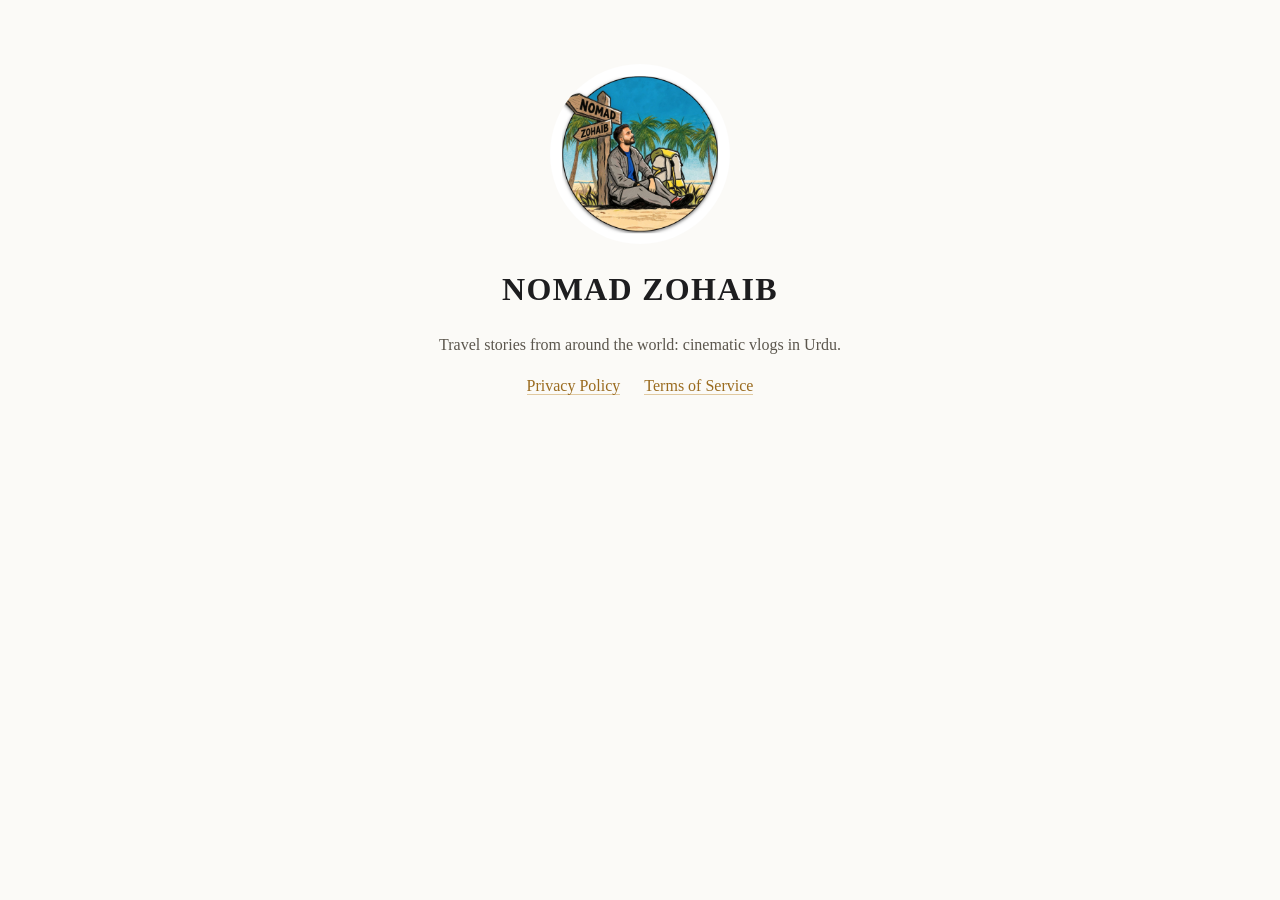
==== index.html @ 02ce87bd "Add files via upload" ====
﻿<!DOCTYPE html>
<html lang="en">
<head>
<meta charset="utf-8">
<meta name="viewport" content="width=device-width, initial-scale=1">
<title>Nomad Zohaib</title>
<style>
  body { font-family: Georgia, "Times New Roman", serif; max-width: 680px; margin: 0 auto; padding: 64px 24px; color: #1d1d1f; background: #fbfaf7; text-align: center; line-height: 1.6; }
  img { width: 180px; border-radius: 50%; }
  h1 { margin: .4em 0 .1em; letter-spacing: .04em; }
  p { color: #5b564d; }
  nav a { color: #9a6b1f; margin: 0 12px; text-decoration: none; border-bottom: 1px solid #e0c9a0; }
</style>
</head>
<body>
<img src="logo.png" alt="Nomad Zohaib logo">
<h1>NOMAD ZOHAIB</h1>
<p>Travel stories from around the world: cinematic vlogs in Urdu.</p>
<nav><a href="privacy.html">Privacy Policy</a><a href="terms.html">Terms of Service</a></nav>
</body>
</html>
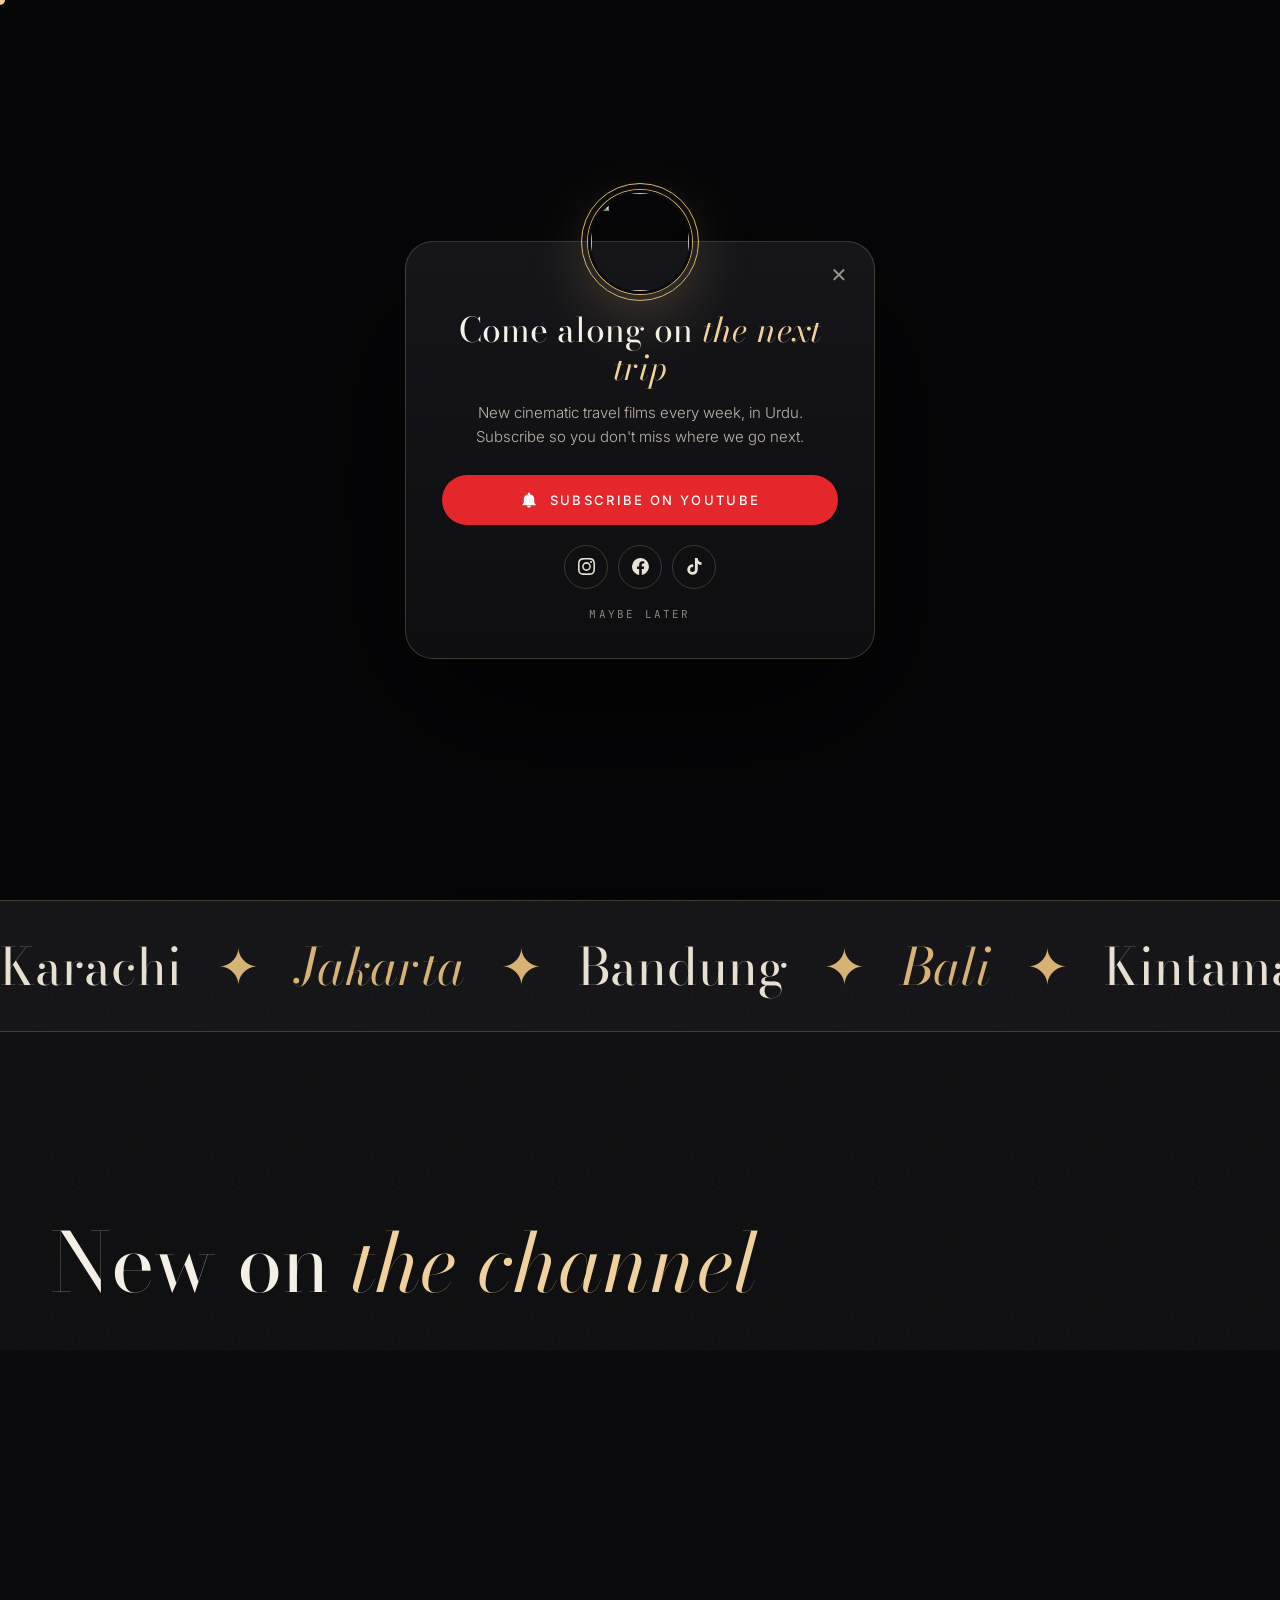
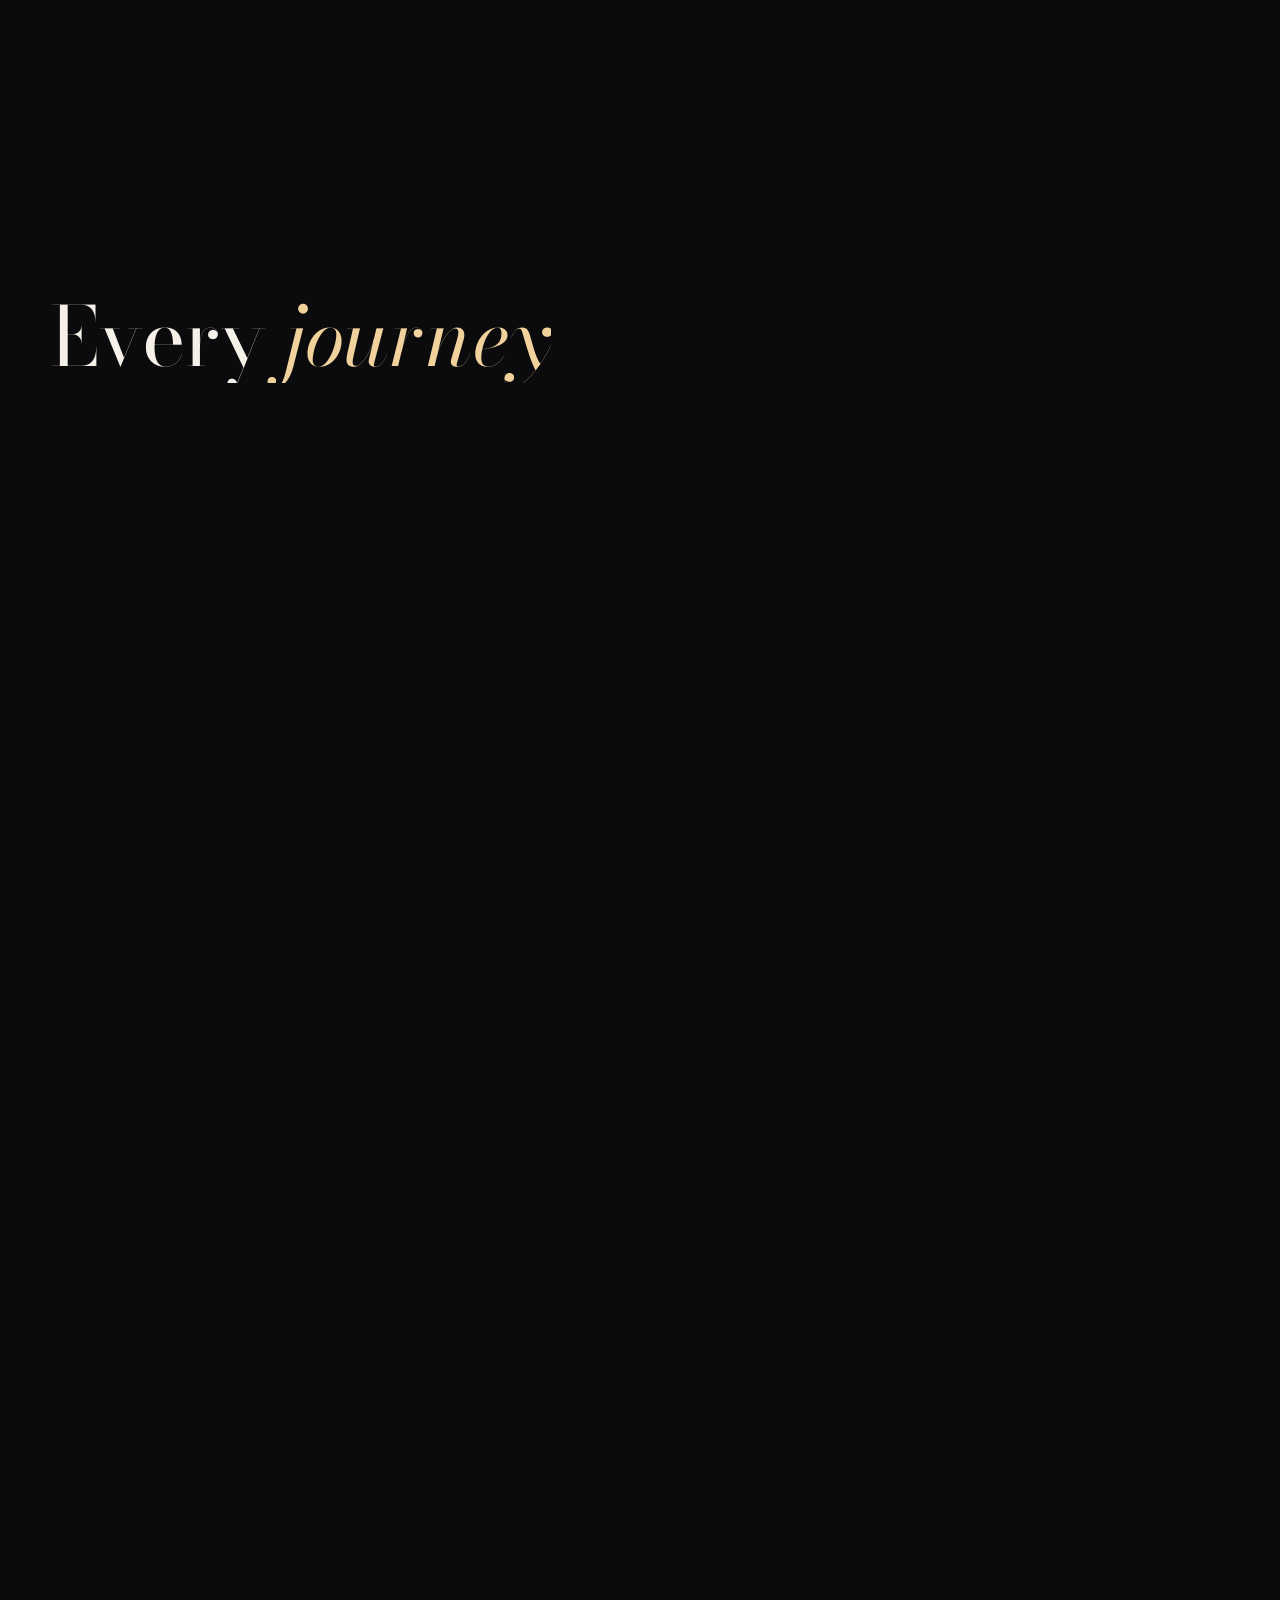
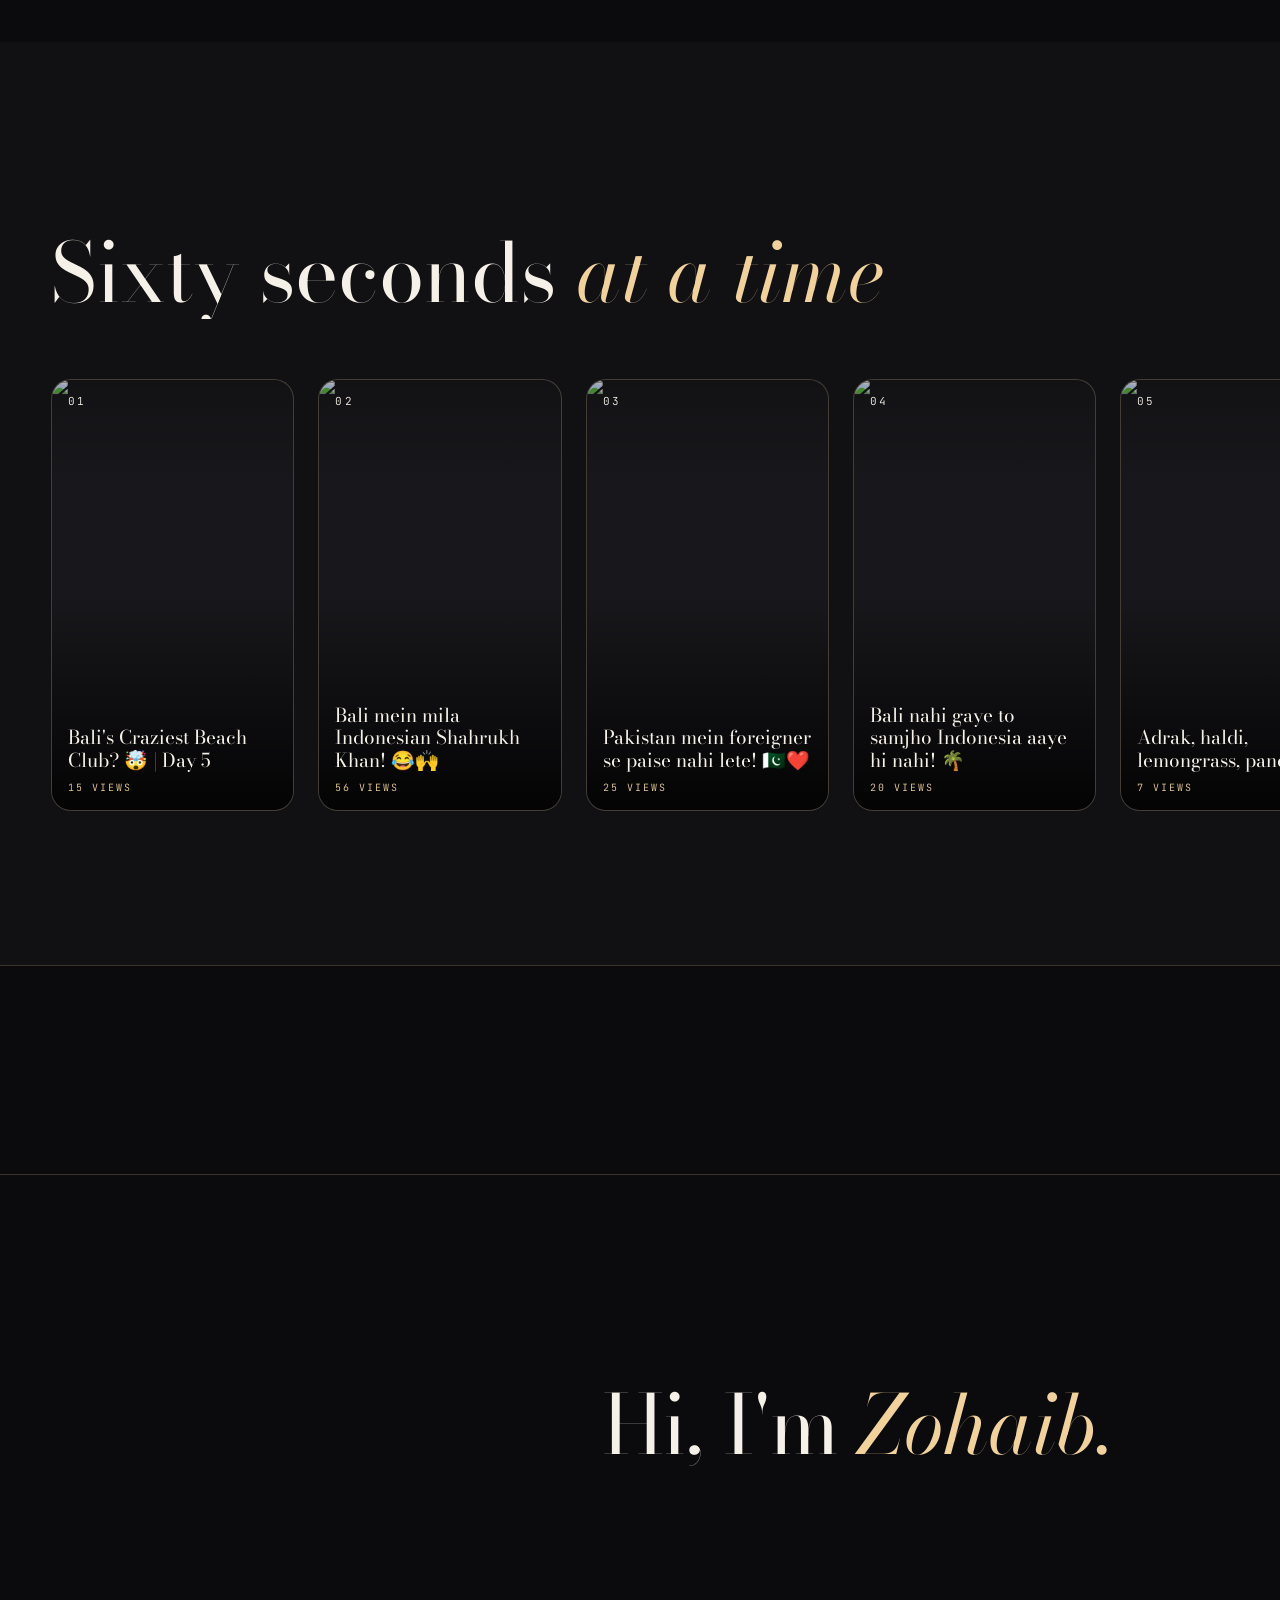
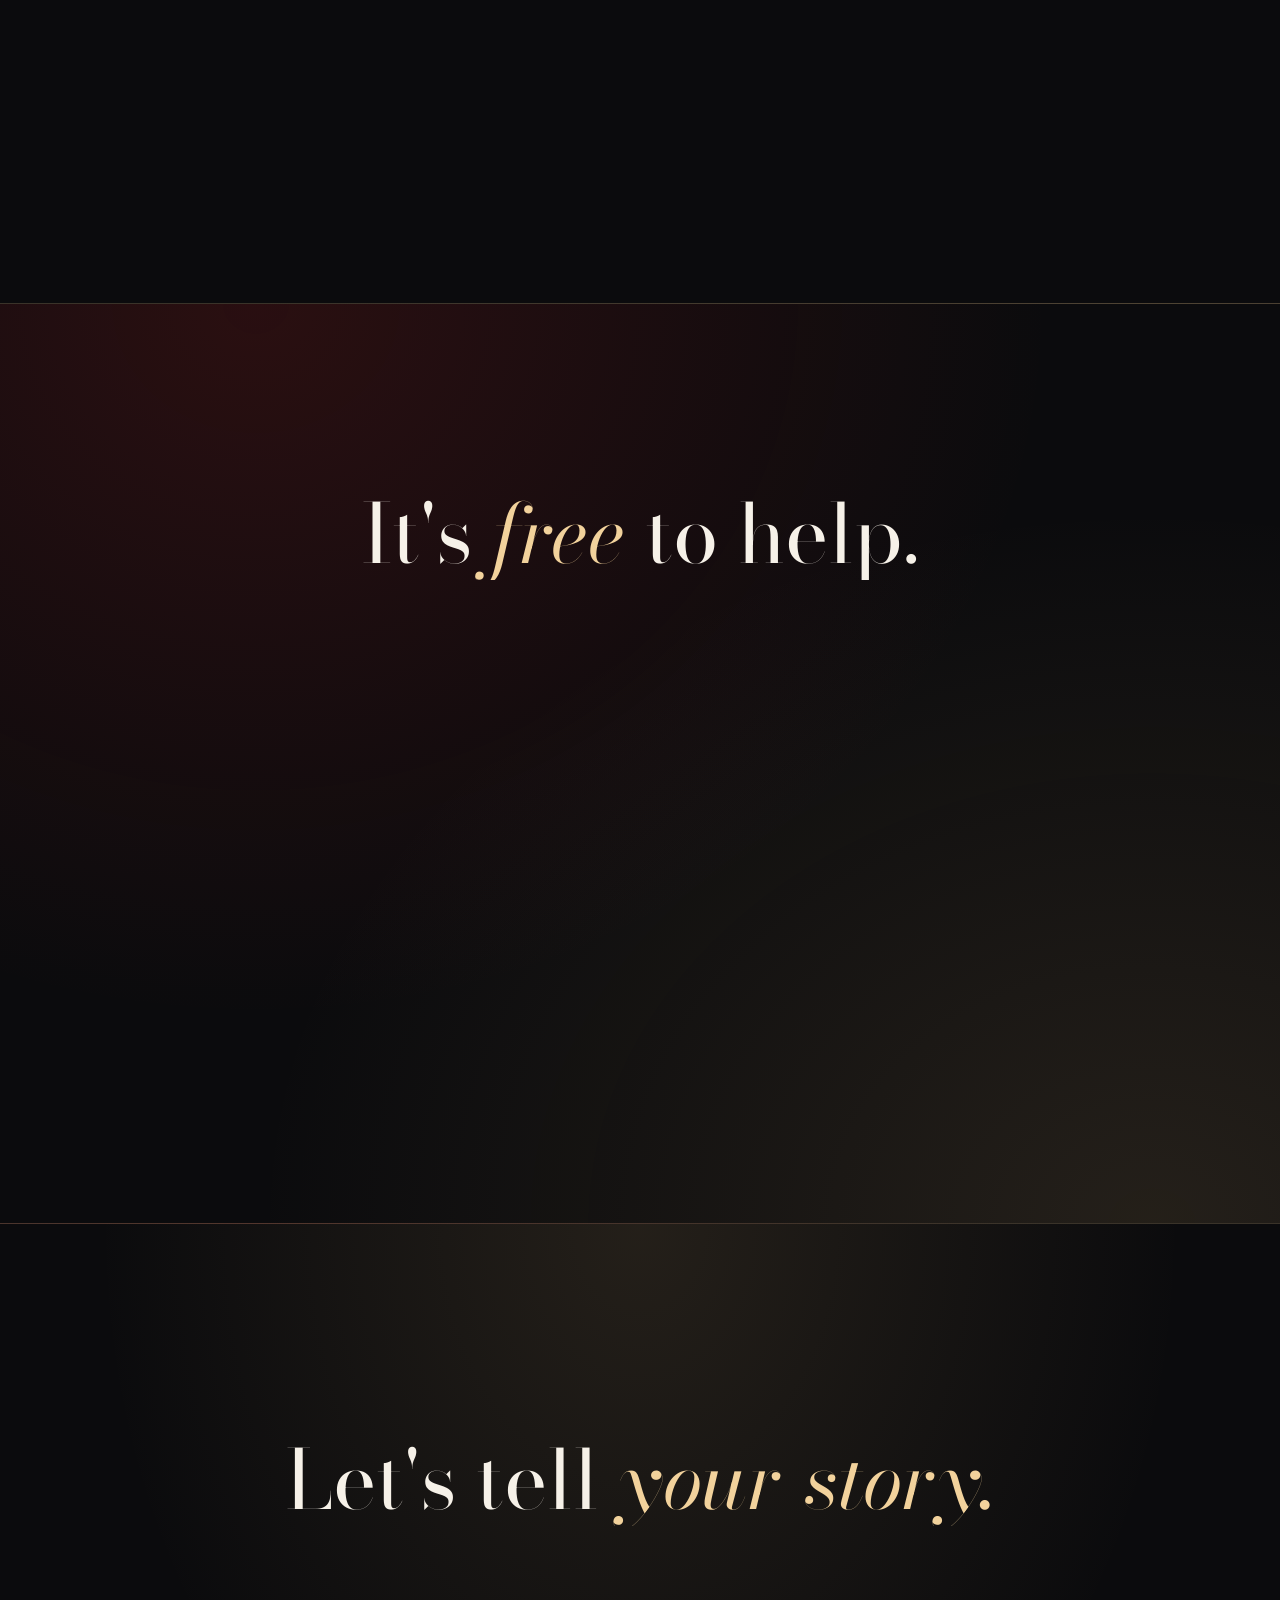
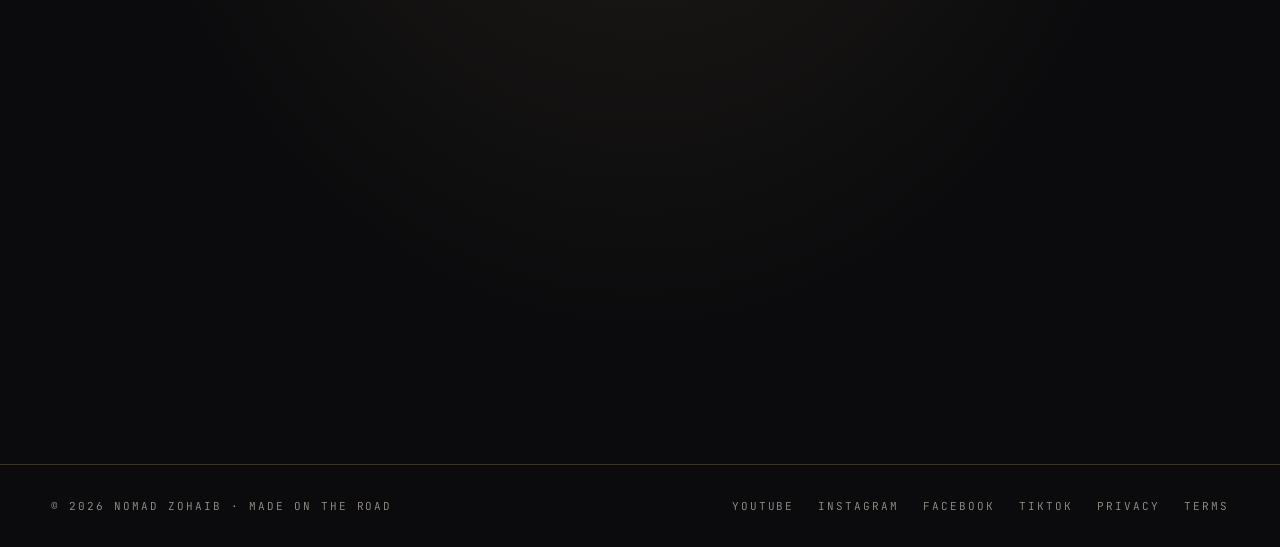
==== commit 07d8a8d4: "Add files via upload" ====
--- a/index.html
+++ b/index.html
@@ -3,19 +3,549 @@
 <head>
 <meta charset="utf-8">
 <meta name="viewport" content="width=device-width, initial-scale=1">
-<title>Nomad Zohaib</title>
+<title>Nomad Zohaib · Cinematic travel films in Urdu</title>
+<meta name="description" content="Nomad Zohaib: cinematic travel vlogs in Urdu from Pakistan, Jakarta, Bali and beyond. Real prices, street food, people and sunsets.">
+<meta property="og:title" content="Nomad Zohaib · Cinematic travel films">
+<meta property="og:description" content="Cinematic travel vlogs in Urdu: Jakarta, Bali and beyond. New films every week.">
+<meta property="og:image" content="https://nomadzohaib.github.io/media/og.jpg">
+<meta property="og:url" content="https://nomadzohaib.github.io/">
+<meta name="twitter:card" content="summary_large_image">
+<meta name="theme-color" content="#0b0b0d">
+<link rel="icon" href="favicon.png">
+<link rel="preconnect" href="https://fonts.googleapis.com">
+<link rel="preconnect" href="https://fonts.gstatic.com" crossorigin>
+<link href="https://fonts.googleapis.com/css2?family=Bodoni+Moda:ital,opsz,wght@0,6..96,400;0,6..96,600;1,6..96,400&family=Inter:wght@300;400;500;600&family=JetBrains+Mono:wght@400&display=swap" rel="stylesheet">
 <style>
-  body { font-family: Georgia, "Times New Roman", serif; max-width: 680px; margin: 0 auto; padding: 64px 24px; color: #1d1d1f; background: #fbfaf7; text-align: center; line-height: 1.6; }
-  img { width: 180px; border-radius: 50%; }
-  h1 { margin: .4em 0 .1em; letter-spacing: .04em; }
-  p { color: #5b564d; }
-  nav a { color: #9a6b1f; margin: 0 12px; text-decoration: none; border-bottom: 1px solid #e0c9a0; }
+:root{--ink:#0b0b0d;--ink-2:#111114;--paper:#f6f1e8;--gold:#d9b273;--gold-2:#f2d29c;--muted:#9a948a;--line:rgba(242,210,156,.2);
+  --serif:"Bodoni Moda",Georgia,serif;--sans:"Inter",system-ui,sans-serif;--mono:"JetBrains Mono",ui-monospace,monospace;--ease:cubic-bezier(.7,0,.2,1)}
+*{box-sizing:border-box;margin:0;padding:0}
+html{background:var(--ink)}
+body{background:var(--ink);color:var(--paper);font-family:var(--sans);font-weight:300;-webkit-font-smoothing:antialiased;overflow-x:hidden}
+a{color:inherit;text-decoration:none}img,video,iframe{display:block;max-width:100%}button{font:inherit;color:inherit;background:none;border:0;cursor:pointer}
+::selection{background:var(--gold);color:var(--ink)}
+.grain{pointer-events:none;position:fixed;inset:-50%;z-index:90;opacity:.065;background-image:url("data:image/svg+xml;utf8,<svg xmlns='http://www.w3.org/2000/svg' width='160' height='160'><filter id='n'><feTurbulence type='fractalNoise' baseFrequency='.9' numOctaves='3' stitchTiles='stitch'/></filter><rect width='100%' height='100%' filter='url(%23n)'/></svg>");animation:grain 1.2s steps(6) infinite}
+@keyframes grain{0%,100%{transform:translate(0,0)}20%{transform:translate(-4%,3%)}40%{transform:translate(3%,-5%)}60%{transform:translate(-6%,1%)}80%{transform:translate(5%,4%)}}
+.progress{position:fixed;top:0;left:0;height:2px;width:100%;background:var(--gold);transform-origin:left;transform:scaleX(0);z-index:60}
+
+/* loader */
+.loader{position:fixed;inset:0;z-index:100;background:var(--ink);display:grid;place-items:center}
+.loader img{width:118px;margin:0 auto 26px;border-radius:50%;opacity:0;transform:scale(.85)}
+.loader__count{font-family:var(--serif);font-size:clamp(56px,9vw,120px);line-height:1;text-align:center}
+.loader__label{font-family:var(--mono);font-size:11px;letter-spacing:.4em;color:var(--gold);margin-top:14px;text-align:center}
+.loader__bar{width:220px;height:1px;background:var(--line);margin:22px auto 0;overflow:hidden}.loader__bar i{display:block;height:100%;width:0;background:var(--gold)}
+
+/* nav */
+.nav{position:fixed;top:0;left:0;right:0;z-index:50;display:flex;align-items:center;justify-content:space-between;gap:20px;padding:22px clamp(20px,4vw,56px);transition:background .5s,padding .5s,border-color .5s;border-bottom:1px solid transparent}
+.nav.scrolled{background:rgba(11,11,13,.72);backdrop-filter:blur(14px);padding-top:13px;padding-bottom:13px;border-color:var(--line)}
+.brand{display:flex;align-items:center;gap:12px;font-family:var(--serif);font-size:19px;letter-spacing:.12em;white-space:nowrap}.brand img{width:38px;height:38px;border-radius:50%}
+.nav__links{display:flex;gap:30px;font-size:12px;letter-spacing:.22em;text-transform:uppercase}
+.nav__links a{position:relative;padding:6px 0;color:#e9e2d6}
+.nav__links a::after{content:"";position:absolute;left:0;bottom:0;height:1px;width:100%;background:var(--gold);transform:scaleX(0);transform-origin:right;transition:transform .5s var(--ease)}
+.nav__links a:hover::after{transform:scaleX(1);transform-origin:left}
+.nav__right{display:flex;align-items:center;gap:10px}
+.nav__icons{display:flex;gap:4px}
+.ico{width:36px;height:36px;border-radius:50%;display:grid;place-items:center;color:#e9e2d6;transition:background .3s,color .3s}
+.ico svg{width:17px;height:17px;fill:currentColor}.ico:hover{background:rgba(217,178,115,.14);color:var(--gold-2)}
+.nav__sub{display:inline-flex;align-items:center;gap:8px;font-size:12px;letter-spacing:.16em;text-transform:uppercase;background:#e5262a;color:#fff;padding:10px 16px;border-radius:999px;font-weight:500;transition:transform .3s,background .3s}
+.nav__sub:hover{background:#ff3b3f}.nav__sub svg{width:14px;height:14px;fill:#fff}
+@media (max-width:1060px){.nav__links{display:none}}
+@media (max-width:640px){.nav__icons{display:none}.brand span{display:none}}
+
+/* side social rail */
+.rail{position:fixed;left:clamp(14px,2vw,30px);bottom:40px;z-index:40;display:flex;flex-direction:column;gap:6px;align-items:center;opacity:0}
+.rail::after{content:"";width:1px;height:70px;background:linear-gradient(var(--line),transparent);margin-top:10px}
+@media (max-width:900px){.rail{display:none}}
+
+/* hero */
+.hero{position:relative;height:100svh;min-height:640px;overflow:hidden;display:grid;place-items:center;text-align:center}
+.hero__media{position:absolute;inset:0}
+.hero__media video{width:100%;height:100%;object-fit:cover;transform:scale(1.12)}
+.hero::after{content:"";position:absolute;inset:0;z-index:1;background:radial-gradient(ellipse at center,rgba(0,0,0,.12) 0%,rgba(0,0,0,.55) 70%,rgba(0,0,0,.88) 100%),linear-gradient(180deg,rgba(11,11,13,.55) 0%,transparent 30%,transparent 62%,var(--ink) 100%)}
+.hero__content{position:relative;z-index:2;padding:0 20px}
+.kicker{font-family:var(--mono);font-size:12px;letter-spacing:.5em;color:var(--gold-2);text-transform:uppercase}
+.hero__title{font-family:var(--serif);font-weight:400;font-size:clamp(56px,12.5vw,200px);line-height:.92;letter-spacing:.02em;margin:22px 0 12px}
+.hero__title .line{display:block;overflow:hidden}.hero__title .ch{display:inline-block;transform:translateY(110%)}.hero__title em{font-style:italic;color:var(--gold-2)}
+.hero__sub{font-family:var(--serif);font-style:italic;font-size:clamp(18px,2.2vw,26px);color:#efe6d6;opacity:0}
+.hero__actions{display:flex;gap:16px;justify-content:center;flex-wrap:wrap;margin-top:38px;opacity:0}
+.btn{display:inline-flex;align-items:center;gap:12px;padding:16px 28px;border-radius:999px;font-size:13px;letter-spacing:.18em;text-transform:uppercase;font-weight:500;transition:background .4s,color .4s,border-color .4s;will-change:transform}
+.btn svg{width:18px;height:18px;fill:currentColor}
+.btn--gold{background:var(--gold);color:var(--ink)}.btn--gold:hover{background:var(--gold-2)}
+.btn--red{background:#e5262a;color:#fff}.btn--red:hover{background:#ff3b3f}
+.btn--ghost{border:1px solid rgba(246,241,232,.45)}.btn--ghost:hover{border-color:var(--gold);color:var(--gold-2)}
+.hero__meta{position:absolute;z-index:2;left:0;right:0;bottom:28px;display:flex;justify-content:space-between;padding:0 clamp(20px,4vw,56px);font-family:var(--mono);font-size:11px;letter-spacing:.25em;color:#cfc6b7;opacity:0}
+.scroll-cue{display:flex;align-items:center;gap:12px}.scroll-cue i{display:block;width:1px;height:42px;background:linear-gradient(var(--gold),transparent);animation:cue 2.2s ease-in-out infinite;transform-origin:top}
+@keyframes cue{0%{transform:scaleY(0)}50%{transform:scaleY(1)}100%{transform:scaleY(0);transform-origin:bottom}}
+.rec{display:flex;align-items:center;gap:10px}.rec b{width:8px;height:8px;border-radius:50%;background:#e5484d;animation:blink 1.2s infinite}@keyframes blink{50%{opacity:.15}}
+@media (max-width:640px){.hero__meta .tc{display:none}}
+
+/* marquee */
+.marquee{border-top:1px solid var(--line);border-bottom:1px solid var(--line);overflow:hidden;padding:26px 0;background:var(--ink-2)}
+.marquee__track{display:flex;width:max-content;animation:marq 42s linear infinite}
+.marquee span{font-family:var(--serif);font-size:clamp(28px,4vw,54px);white-space:nowrap;padding-right:44px;color:#e9e1d2}.marquee span i{font-style:italic;color:var(--gold)}.marquee span b{font-weight:400;color:var(--gold);padding:0 22px}
+@keyframes marq{to{transform:translateX(-50%)}}
+
+/* sections */
+.wrap{max-width:1320px;margin:0 auto;padding:0 clamp(20px,4vw,56px)}
+.sec{padding:clamp(90px,12vw,160px) 0;position:relative}
+.eyebrow{font-family:var(--mono);font-size:11px;letter-spacing:.42em;text-transform:uppercase;color:var(--gold);display:flex;align-items:center;gap:14px}.eyebrow::before{content:"";width:42px;height:1px;background:var(--gold)}
+.h2{font-family:var(--serif);font-weight:400;font-size:clamp(40px,6.4vw,96px);line-height:1;margin-top:22px}.h2 em{font-style:italic;color:var(--gold-2)}
+.split-line{display:block;overflow:hidden;padding-bottom:.06em}.split-line>span{display:inline-block}
+.lead{font-size:clamp(16px,1.35vw,19px);line-height:1.75;color:#cfc7b9;max-width:560px}
+.reveal{opacity:0;transform:translateY(40px)}
+.head-row{display:flex;justify-content:space-between;align-items:flex-end;gap:30px;flex-wrap:wrap}
+.link-arrow{font-family:var(--mono);font-size:12px;letter-spacing:.22em;color:var(--gold-2);display:inline-flex;gap:10px;align-items:center;border-bottom:1px solid var(--line);padding-bottom:6px;transition:gap .4s,border-color .4s}
+.link-arrow:hover{gap:18px;border-color:var(--gold)}
+
+/* featured film */
+.feature{display:grid;grid-template-columns:1.35fr 1fr;gap:clamp(30px,5vw,80px);align-items:center;margin-top:64px}
+.thumb{position:relative;border-radius:18px;overflow:hidden;aspect-ratio:16/9;background:#151518;box-shadow:0 40px 120px rgba(0,0,0,.6);cursor:pointer;display:block;width:100%}
+.thumb img{width:100%;height:100%;object-fit:cover;transform:scale(1.12);transition:transform 1.2s cubic-bezier(.2,.7,.2,1)}
+.thumb:hover img{transform:scale(1.03)}
+.thumb::after{content:"";position:absolute;inset:0;background:linear-gradient(180deg,transparent 45%,rgba(0,0,0,.7))}
+.play{position:absolute;z-index:2;left:50%;top:50%;width:92px;height:92px;margin:-46px 0 0 -46px;border-radius:50%;background:rgba(246,241,232,.14);backdrop-filter:blur(8px);border:1px solid rgba(246,241,232,.5);display:grid;place-items:center;transition:transform .4s,background .4s}
+.thumb:hover .play{transform:scale(1.1);background:var(--gold)}.play svg{width:24px;height:24px;margin-left:5px;fill:var(--paper)}.thumb:hover .play svg{fill:var(--ink)}
+.badge{position:absolute;z-index:2;left:20px;bottom:18px;font-family:var(--mono);font-size:11px;letter-spacing:.25em;color:var(--gold-2)}
+.dur{position:absolute;z-index:2;right:16px;bottom:16px;font-family:var(--mono);font-size:11px;background:rgba(0,0,0,.7);padding:4px 8px;border-radius:6px}
+.feature h3{font-family:var(--serif);font-weight:400;font-size:clamp(28px,3vw,44px);line-height:1.12}
+.meta{display:flex;gap:18px;font-family:var(--mono);font-size:12px;color:var(--muted);letter-spacing:.1em;margin:20px 0 30px}
+@media (max-width:900px){.feature{grid-template-columns:1fr}}
+
+/* films grid */
+.grid{display:grid;grid-template-columns:repeat(3,1fr);gap:clamp(20px,2.4vw,34px);margin-top:60px}
+.card{display:block;cursor:pointer}
+.card .thumb{box-shadow:0 20px 60px rgba(0,0,0,.45);border-radius:14px}
+.card .play{width:62px;height:62px;margin:-31px 0 0 -31px;opacity:0;transform:scale(.8)}.card:hover .play{opacity:1;transform:scale(1)}
+.card h4{font-family:var(--serif);font-weight:400;font-size:21px;line-height:1.25;margin-top:16px;transition:color .3s}.card:hover h4{color:var(--gold-2)}
+.card .meta{margin:10px 0 0;font-size:11px}
+@media (max-width:980px){.grid{grid-template-columns:repeat(2,1fr)}}@media (max-width:600px){.grid{grid-template-columns:1fr}}
+
+/* shorts: pinned horizontal */
+.shorts{background:var(--ink-2);overflow:hidden}
+.shorts__track{display:flex;gap:24px;margin-top:60px;width:max-content;padding-right:10vw}
+.short{position:relative;width:clamp(210px,19vw,280px);aspect-ratio:9/16;border-radius:20px;overflow:hidden;flex:none;background:#18181c;border:1px solid var(--line);cursor:pointer;transform-style:preserve-3d}
+.short img{position:absolute;inset:0;width:100%;height:100%;object-fit:cover;transform:scale(1.02);transition:transform 1s cubic-bezier(.2,.7,.2,1)}
+.short:hover img{transform:scale(1.1)}
+.short::after{content:"";position:absolute;inset:0;background:linear-gradient(180deg,rgba(0,0,0,.25),transparent 25%,transparent 50%,rgba(0,0,0,.85))}
+.short__cap{position:absolute;z-index:2;left:16px;right:16px;bottom:16px}.short__cap p{font-family:var(--serif);font-size:19px;line-height:1.2}.short__cap small{display:block;font-family:var(--mono);font-size:10px;letter-spacing:.2em;color:var(--gold-2);margin-top:8px}
+.short__n{position:absolute;z-index:2;top:14px;left:16px;font-family:var(--mono);font-size:11px;letter-spacing:.2em}
+.short .play{width:56px;height:56px;margin:-28px 0 0 -28px;opacity:0}.short:hover .play{opacity:1}
+
+/* stats */
+.stats{display:grid;grid-template-columns:repeat(4,1fr);border-top:1px solid var(--line);border-bottom:1px solid var(--line)}
+.stat{padding:56px 24px;text-align:center;border-right:1px solid var(--line)}.stat:last-child{border-right:0}
+.stat b{display:block;font-family:var(--serif);font-weight:400;font-size:clamp(48px,6vw,92px);line-height:1}
+.stat span{font-family:var(--mono);font-size:11px;letter-spacing:.32em;color:var(--gold);text-transform:uppercase}
+@media (max-width:800px){.stats{grid-template-columns:repeat(2,1fr)}.stat:nth-child(2){border-right:0}.stat:nth-child(-n+2){border-bottom:1px solid var(--line)}}
+
+/* about */
+.about{display:grid;grid-template-columns:.85fr 1.15fr;gap:clamp(40px,7vw,120px);align-items:center}
+.about__wrapimg{position:relative;max-width:420px;margin:0 auto}
+.about__img{aspect-ratio:1;border-radius:50%;overflow:hidden;box-shadow:0 0 0 1px var(--line),0 40px 120px rgba(217,178,115,.14)}.about__img img{width:100%;height:100%;object-fit:cover}
+.about__ring{position:absolute;inset:-26px;border:1px dashed var(--line);border-radius:50%;animation:spin 40s linear infinite}@keyframes spin{to{transform:rotate(360deg)}}
+.journeys{display:flex;flex-wrap:wrap;gap:10px;margin-top:30px}.journeys span{font-family:var(--mono);font-size:11px;letter-spacing:.2em;border:1px solid var(--line);padding:9px 14px;border-radius:999px;color:#ddd5c8}
+@media (max-width:900px){.about{grid-template-columns:1fr}}
+
+/* support */
+.support{position:relative;overflow:hidden;border-top:1px solid var(--line);border-bottom:1px solid var(--line);background:radial-gradient(ellipse at 20% 0%,rgba(229,38,42,.14),transparent 55%),radial-gradient(ellipse at 90% 100%,rgba(217,178,115,.12),transparent 55%)}
+.support__grid{display:grid;grid-template-columns:repeat(4,1fr);gap:18px;margin-top:60px}
+.plat{position:relative;display:flex;flex-direction:column;justify-content:space-between;min-height:250px;padding:28px;border:1px solid var(--line);border-radius:22px;background:rgba(255,255,255,.02);overflow:hidden;transition:border-color .5s,transform .5s,background .5s}
+.plat::before{content:"";position:absolute;inset:0;background:var(--c);opacity:0;transition:opacity .6s}
+.plat:hover{border-color:transparent;transform:translateY(-6px)}.plat:hover::before{opacity:.95}
+.plat>*{position:relative}
+.plat svg{width:34px;height:34px;fill:currentColor}
+.plat b{font-family:var(--serif);font-weight:400;font-size:30px;display:block;margin-top:40px}
+.plat small{font-family:var(--mono);font-size:11px;letter-spacing:.15em;color:var(--muted);transition:color .4s}.plat:hover small{color:rgba(255,255,255,.85)}
+.plat .go{font-size:12px;letter-spacing:.2em;text-transform:uppercase;font-weight:500;margin-top:24px;display:flex;align-items:center;gap:10px}
+.share{display:flex;gap:14px;align-items:center;justify-content:center;flex-wrap:wrap;margin-top:44px;font-family:var(--mono);font-size:12px;letter-spacing:.2em;color:var(--muted)}
+.share button{border:1px solid var(--line);border-radius:999px;padding:10px 18px;color:var(--paper);transition:border-color .3s,color .3s}.share button:hover{border-color:var(--gold);color:var(--gold-2)}
+@media (max-width:1000px){.support__grid{grid-template-columns:repeat(2,1fr)}}@media (max-width:560px){.support__grid{grid-template-columns:1fr}}
+
+/* contact */
+.contact{text-align:center;padding:clamp(110px,14vw,190px) 0;background:radial-gradient(ellipse at 50% 0%,rgba(217,178,115,.12),transparent 60%)}
+.mail{display:inline-block;font-family:var(--serif);font-size:clamp(30px,6.4vw,92px);line-height:1.05;margin-top:30px;position:relative;word-break:break-word}
+.mail::after{content:"";position:absolute;left:0;right:0;bottom:-6px;height:1px;background:var(--gold);transform:scaleX(.25);transition:transform .7s var(--ease)}.mail:hover::after{transform:scaleX(1)}.mail:hover{color:var(--gold-2)}
+.copy{margin-top:26px;font-family:var(--mono);font-size:12px;letter-spacing:.25em;color:var(--muted);border:1px solid var(--line);border-radius:999px;padding:10px 20px;transition:color .3s,border-color .3s}.copy:hover{color:var(--gold-2);border-color:var(--gold)}
+.collab{display:grid;grid-template-columns:repeat(3,1fr);gap:22px;max-width:980px;margin:70px auto 0;text-align:left}
+.collab div{border-top:1px solid var(--gold);padding-top:18px}.collab b{font-family:var(--serif);font-weight:400;font-size:24px}.collab p{font-size:14px;color:#bdb5a7;line-height:1.6;margin-top:8px}
+@media (max-width:760px){.collab{grid-template-columns:1fr}}
+
+footer{border-top:1px solid var(--line);padding:34px clamp(20px,4vw,56px);display:flex;justify-content:space-between;align-items:center;gap:20px;flex-wrap:wrap;font-family:var(--mono);font-size:11px;letter-spacing:.18em;color:var(--muted)}
+footer a:hover{color:var(--gold-2)}footer nav{display:flex;gap:24px;flex-wrap:wrap}
+
+/* lightbox player */
+.lb{position:fixed;inset:0;z-index:120;display:grid;place-items:center;background:rgba(5,5,7,.92);backdrop-filter:blur(10px);opacity:0;pointer-events:none;transition:opacity .45s}
+.lb.open{opacity:1;pointer-events:auto}
+.lb__box{width:min(1100px,92vw);aspect-ratio:16/9;border-radius:16px;overflow:hidden;background:#000;transform:scale(.92);transition:transform .6s var(--ease);box-shadow:0 40px 140px rgba(0,0,0,.8)}
+.lb.vertical .lb__box{width:min(420px,88vw);aspect-ratio:9/16;max-height:86vh}
+.lb.open .lb__box{transform:scale(1)}.lb iframe{width:100%;height:100%;border:0}
+.lb__close{position:absolute;top:22px;right:26px;width:48px;height:48px;border-radius:50%;border:1px solid var(--line);font-size:22px;color:var(--paper)}
+.lb__yt{position:absolute;bottom:26px;left:50%;transform:translateX(-50%);font-family:var(--mono);font-size:12px;letter-spacing:.2em;color:var(--gold-2)}
+
+/* subscribe popup */
+.pop{position:fixed;inset:0;z-index:110;display:grid;place-items:center;pointer-events:none}
+.pop__bg{position:absolute;inset:0;background:rgba(5,5,7,.72);backdrop-filter:blur(6px);opacity:0;transition:opacity .5s}
+.pop__card{position:relative;width:min(470px,92vw);padding:46px 36px 36px;border-radius:28px;text-align:center;background:linear-gradient(180deg,#16161a,#0e0e11);border:1px solid var(--line);box-shadow:0 50px 160px rgba(0,0,0,.7);opacity:0;transform:translateY(40px) scale(.94);transition:opacity .55s,transform .7s var(--ease)}
+.pop.open{pointer-events:auto}.pop.open .pop__bg{opacity:1}.pop.open .pop__card{opacity:1;transform:none}
+.pop__logo{width:104px;height:104px;margin:-98px auto 18px;border-radius:50%;border:3px solid var(--ink);box-shadow:0 0 0 1px var(--gold),0 20px 60px rgba(217,178,115,.25);position:relative}
+.pop__logo img{width:100%;height:100%;border-radius:50%}
+.pop__logo::after{content:"";position:absolute;inset:-10px;border-radius:50%;border:1px solid var(--gold);animation:pulse 2.4s ease-out infinite}
+@keyframes pulse{0%{transform:scale(.9);opacity:.9}100%{transform:scale(1.35);opacity:0}}
+.pop h3{font-family:var(--serif);font-weight:400;font-size:34px;line-height:1.1}.pop h3 em{font-style:italic;color:var(--gold-2)}
+.pop p{color:#bdb5a7;font-size:15px;line-height:1.6;margin:14px 0 26px}
+.pop .btn{width:100%;justify-content:center}
+.pop__icons{display:flex;justify-content:center;gap:10px;margin-top:20px}.pop__icons .ico{border:1px solid var(--line);width:44px;height:44px}
+.pop__close{position:absolute;top:14px;right:16px;width:38px;height:38px;border-radius:50%;color:var(--muted);font-size:20px}.pop__close:hover{color:var(--paper)}
+.pop__later{margin-top:18px;font-family:var(--mono);font-size:11px;letter-spacing:.2em;color:var(--muted)}.pop__later:hover{color:var(--paper)}
+
+.cursor{position:fixed;z-index:130;top:0;left:0;width:10px;height:10px;margin:-5px 0 0 -5px;border-radius:50%;background:var(--gold-2);pointer-events:none;mix-blend-mode:difference;transition:width .3s,height .3s,margin .3s}
+.cursor.big{width:64px;height:64px;margin:-32px 0 0 -32px;background:var(--paper)}@media (hover:none){.cursor{display:none}}
+@media (prefers-reduced-motion:reduce){.grain,.marquee__track,.about__ring,.scroll-cue i,.pop__logo::after{animation:none}.hero__title .ch,.reveal,.hero__sub,.hero__actions,.hero__meta,.rail{transform:none!important;opacity:1!important}}
 </style>
 </head>
 <body>
-<img src="logo.png" alt="Nomad Zohaib logo">
-<h1>NOMAD ZOHAIB</h1>
-<p>Travel stories from around the world: cinematic vlogs in Urdu.</p>
-<nav><a href="privacy.html">Privacy Policy</a><a href="terms.html">Terms of Service</a></nav>
+<div class="grain" aria-hidden="true"></div>
+<div class="progress" aria-hidden="true"></div>
+<div class="cursor" aria-hidden="true"></div>
+
+<!-- icon sprite -->
+<svg width="0" height="0" style="position:absolute" aria-hidden="true">
+  <symbol id="i-yt" viewBox="0 0 24 24"><path d="M23.5 6.2a3 3 0 0 0-2.1-2.1C19.5 3.6 12 3.6 12 3.6s-7.5 0-9.4.5A3 3 0 0 0 .5 6.2 31 31 0 0 0 0 12a31 31 0 0 0 .5 5.8 3 3 0 0 0 2.1 2.1c1.9.5 9.4.5 9.4.5s7.5 0 9.4-.5a3 3 0 0 0 2.1-2.1A31 31 0 0 0 24 12a31 31 0 0 0-.5-5.8ZM9.6 15.6V8.4l6.2 3.6-6.2 3.6Z"/></symbol>
+  <symbol id="i-ig" viewBox="0 0 24 24"><path d="M12 2.2c3.2 0 3.6 0 4.8.1 3.3.1 4.8 1.7 4.9 4.9.1 1.3.1 1.6.1 4.8s0 3.6-.1 4.8c-.1 3.2-1.7 4.8-4.9 4.9-1.3.1-1.6.1-4.8.1s-3.6 0-4.8-.1c-3.3-.1-4.8-1.7-4.9-4.9C2.2 15.6 2.2 15.2 2.2 12s0-3.6.1-4.8C2.4 3.9 4 2.4 7.2 2.3c1.2-.1 1.6-.1 4.8-.1ZM12 0C8.7 0 8.3 0 7.1.1 2.7.3.3 2.7.1 7.1 0 8.3 0 8.7 0 12s0 3.7.1 4.9c.2 4.4 2.6 6.8 7 7 1.2.1 1.6.1 4.9.1s3.7 0 4.9-.1c4.4-.2 6.8-2.6 7-7 .1-1.2.1-1.6.1-4.9s0-3.7-.1-4.9c-.2-4.4-2.6-6.8-7-7C15.7 0 15.3 0 12 0Zm0 5.8a6.2 6.2 0 1 0 0 12.4 6.2 6.2 0 0 0 0-12.4ZM12 16a4 4 0 1 1 0-8 4 4 0 0 1 0 8Zm6.4-11.8a1.4 1.4 0 1 0 0 2.9 1.4 1.4 0 0 0 0-2.9Z"/></symbol>
+  <symbol id="i-fb" viewBox="0 0 24 24"><path d="M24 12a12 12 0 1 0-13.9 11.9v-8.4h-3V12h3V9.4c0-3 1.8-4.7 4.5-4.7 1.3 0 2.7.2 2.7.2v3h-1.5c-1.5 0-2 .9-2 1.9V12h3.4l-.5 3.5h-2.9v8.4A12 12 0 0 0 24 12Z"/></symbol>
+  <symbol id="i-tt" viewBox="0 0 24 24"><path d="M16.6 0h-4v16.4a3.4 3.4 0 1 1-2.4-3.3V9a7.4 7.4 0 1 0 6.4 7.4V8.2a9 9 0 0 0 5.3 1.7v-4A5.3 5.3 0 0 1 16.6 0Z"/></symbol>
+  <symbol id="i-play" viewBox="0 0 24 24"><path d="M8 5v14l11-7z"/></symbol>
+  <symbol id="i-bell" viewBox="0 0 24 24"><path d="M12 22a2.5 2.5 0 0 0 2.5-2.5h-5A2.5 2.5 0 0 0 12 22Zm7-6V11a7 7 0 0 0-5.5-6.8V3.5a1.5 1.5 0 0 0-3 0v.7A7 7 0 0 0 5 11v5l-2 2v1h18v-1l-2-2Z"/></symbol>
+</svg>
+
+<div class="loader" aria-hidden="true"><div>
+  <img src="media/logo_512.png" alt="">
+  <div class="loader__count"><span id="count">0</span></div>
+  <div class="loader__label">NOMAD ZOHAIB · LOADING</div>
+  <div class="loader__bar"><i></i></div>
+</div></div>
+
+<header class="nav" id="nav">
+  <a class="brand" href="#top"><img src="media/logo_512.png" alt="Nomad Zohaib logo"><span>NOMAD ZOHAIB</span></a>
+  <nav class="nav__links"><a href="#films">Films</a><a href="#shorts">Shorts</a><a href="#about">About</a><a href="#support">Support</a><a href="#contact">Contact</a></nav>
+  <div class="nav__right">
+    <div class="nav__icons">
+      <a class="ico" data-link="instagram" target="_blank" rel="noopener" aria-label="Instagram"><svg><use href="#i-ig"/></svg></a>
+      <a class="ico" data-link="facebook" target="_blank" rel="noopener" aria-label="Facebook"><svg><use href="#i-fb"/></svg></a>
+      <a class="ico" data-link="tiktok" target="_blank" rel="noopener" aria-label="TikTok"><svg><use href="#i-tt"/></svg></a>
+    </div>
+    <a class="nav__sub magnetic" data-link="subscribe" target="_blank" rel="noopener"><svg><use href="#i-yt"/></svg>Subscribe</a>
+  </div>
+</header>
+
+<div class="rail" aria-label="Social links">
+  <a class="ico" data-link="youtube" target="_blank" rel="noopener" aria-label="YouTube"><svg><use href="#i-yt"/></svg></a>
+  <a class="ico" data-link="instagram" target="_blank" rel="noopener" aria-label="Instagram"><svg><use href="#i-ig"/></svg></a>
+  <a class="ico" data-link="facebook" target="_blank" rel="noopener" aria-label="Facebook"><svg><use href="#i-fb"/></svg></a>
+  <a class="ico" data-link="tiktok" target="_blank" rel="noopener" aria-label="TikTok"><svg><use href="#i-tt"/></svg></a>
+</div>
+
+<main id="top">
+<section class="hero">
+  <div class="hero__media"><video id="heroVid" autoplay muted loop playsinline preload="auto" poster="media/hero.jpg"><source src="media/hero.mp4" type="video/mp4"></video></div>
+  <div class="hero__content">
+    <div class="kicker">Cinematic travel films · in Urdu</div>
+    <h1 class="hero__title"><span class="line" data-split>NOMAD</span><span class="line" data-split><em>Zohaib</em></span></h1>
+    <p class="hero__sub">Ek safar, ek kahani: one journey at a time.</p>
+    <div class="hero__actions">
+      <a class="btn btn--gold magnetic" href="#films"><svg><use href="#i-play"/></svg>Watch the films</a>
+      <a class="btn btn--ghost magnetic" data-link="subscribe" target="_blank" rel="noopener"><svg><use href="#i-yt"/></svg>Subscribe</a>
+    </div>
+  </div>
+  <div class="hero__meta"><span class="rec"><b></b>REC · ON THE ROAD</span><span class="scroll-cue">SCROLL<i></i></span><span class="tc" id="tc">00:00:00:00</span></div>
+</section>
+
+<div class="marquee" aria-hidden="true"><div class="marquee__track">
+  <span>Karachi <b>✦</b> <i>Jakarta</i> <b>✦</b> Bandung <b>✦</b> <i>Bali</i> <b>✦</b> Kintamani <b>✦</b> <i>Canggu</i> <b>✦</b> Kuta <b>✦</b> <i>where next?</i> <b>✦</b></span>
+  <span>Karachi <b>✦</b> <i>Jakarta</i> <b>✦</b> Bandung <b>✦</b> <i>Bali</i> <b>✦</b> Kintamani <b>✦</b> <i>Canggu</i> <b>✦</b> Kuta <b>✦</b> <i>where next?</i> <b>✦</b></span>
+</div></div>
+
+<!-- LATEST + ALL FILMS (auto from videos.json) -->
+<section class="sec" id="films">
+  <div class="wrap">
+    <div class="head-row">
+      <div><div class="eyebrow reveal">Latest film</div><h2 class="h2" data-split-lines>New on <em>the channel</em></h2></div>
+      <a class="link-arrow reveal" data-link="youtube_videos" target="_blank" rel="noopener">ALL VIDEOS ON YOUTUBE →</a>
+    </div>
+    <div class="feature" id="feature"></div>
+    <div class="head-row" style="margin-top:clamp(90px,10vw,140px)">
+      <div><div class="eyebrow reveal">The films</div><h2 class="h2" data-split-lines>Every <em>journey</em></h2></div>
+      <p class="lead reveal" style="max-width:380px">Full-length cinematic vlogs. This list updates itself every time a new film goes live on YouTube.</p>
+    </div>
+    <div class="grid" id="grid"></div>
+  </div>
+</section>
+
+<!-- SHORTS -->
+<section class="sec shorts" id="shorts">
+  <div class="wrap head-row">
+    <div><div class="eyebrow reveal">Shorts</div><h2 class="h2" data-split-lines>Sixty seconds <em>at a time</em></h2></div>
+    <a class="link-arrow reveal" data-link="youtube_shorts" target="_blank" rel="noopener">MORE SHORTS →</a>
+  </div>
+  <div class="wrap"><div class="shorts__track" id="shortsTrack"></div></div>
+</section>
+
+<!-- STATS -->
+<section>
+  <div class="stats">
+    <div class="stat reveal"><b data-count="0" id="sFilms">0</b><span>Films</span></div>
+    <div class="stat reveal"><b data-count="0" id="sShorts">0</b><span>Shorts</span></div>
+    <div class="stat reveal"><b data-count="0" id="sViews" data-suffix="">0</b><span>Views</span></div>
+    <div class="stat reveal"><b data-count="2">0</b><span>Countries</span></div>
+  </div>
+</section>
+
+<!-- ABOUT -->
+<section class="sec" id="about">
+  <div class="wrap about">
+    <div class="about__wrapimg reveal"><div class="about__ring"></div><div class="about__img"><img src="logo.png" alt="Nomad Zohaib illustrated portrait" loading="lazy"></div></div>
+    <div>
+      <div class="eyebrow reveal">About</div>
+      <h2 class="h2" data-split-lines>Hi, I'm <em>Zohaib.</em></h2>
+      <p class="lead reveal" style="margin-top:28px">A Pakistani traveller filming the world one day at a time, in Urdu. Real prices, street food, honest hotel switches, the people who stop to ask <em>"aap kahan se hain?"</em>, and the sunsets that make every long day worth it.</p>
+      <p class="lead reveal" style="margin-top:16px">From Karachi to Jakarta to Bali: this is the road so far.</p>
+      <div class="journeys reveal"><span>🇵🇰 KARACHI</span><span>🇮🇩 JAKARTA</span><span>🇮🇩 BALI</span><span>KINTAMANI</span><span>CANGGU</span></div>
+    </div>
+  </div>
+</section>
+
+<!-- SUPPORT -->
+<section class="sec support" id="support">
+  <div class="wrap">
+    <div class="eyebrow reveal" style="justify-content:center">Support the journey</div>
+    <h2 class="h2" data-split-lines style="text-align:center">It's <em>free</em> to help.</h2>
+    <p class="lead reveal" style="margin:26px auto 0;text-align:center">Every subscribe, follow and share keeps these films coming. Pick your platform:</p>
+    <div class="support__grid">
+      <a class="plat reveal" style="--c:#e5262a" data-link="subscribe" target="_blank" rel="noopener"><div><svg><use href="#i-yt"/></svg><b>YouTube</b><small>@nomadzohaib · full films</small></div><span class="go">Subscribe →</span></a>
+      <a class="plat reveal" style="--c:linear-gradient(135deg,#f58529,#dd2a7b 50%,#8134af)" data-link="instagram" target="_blank" rel="noopener"><div><svg><use href="#i-ig"/></svg><b>Instagram</b><small>@nomadzohaib.666 · daily reels</small></div><span class="go">Follow →</span></a>
+      <a class="plat reveal" style="--c:#1877f2" data-link="facebook" target="_blank" rel="noopener"><div><svg><use href="#i-fb"/></svg><b>Facebook</b><small>/nomadzohaib · reels & films</small></div><span class="go">Follow →</span></a>
+      <a class="plat reveal" style="--c:linear-gradient(135deg,#25f4ee,#000 45%,#fe2c55)" data-link="tiktok" target="_blank" rel="noopener"><div><svg><use href="#i-tt"/></svg><b>TikTok</b><small>@nomadzohaib · quick cuts</small></div><span class="go">Follow →</span></a>
+    </div>
+    <div class="share reveal">SHARE THIS SITE <button type="button" id="shareBtn">SHARE</button><button type="button" id="copyLink">COPY LINK</button></div>
+  </div>
+</section>
+
+<!-- CONTACT -->
+<section class="contact" id="contact">
+  <div class="wrap">
+    <div class="eyebrow reveal" style="justify-content:center">Collaborations · brands · hotels · tourism boards</div>
+    <h2 class="h2" data-split-lines>Let's tell <em>your story.</em></h2>
+    <a class="mail reveal" href="mailto:nomadzohaib@gmail.com?subject=Collaboration%20with%20Nomad%20Zohaib">nomadzohaib@gmail.com</a>
+    <div><button class="copy reveal" id="copyBtn" type="button">COPY EMAIL</button></div>
+    <div class="collab">
+      <div class="reveal"><b>Hotels &amp; stays</b><p>Cinematic room tours and honest reviews for an Urdu-speaking audience.</p></div>
+      <div class="reveal"><b>Brands</b><p>Natural integrations inside real travel days, not scripts that feel like ads.</p></div>
+      <div class="reveal"><b>Destinations</b><p>A full-length film plus a week of reels across YouTube, Instagram, Facebook and TikTok.</p></div>
+    </div>
+  </div>
+</section>
+</main>
+
+<footer>
+  <span>© <span id="yr"></span> NOMAD ZOHAIB · MADE ON THE ROAD</span>
+  <nav><a data-link="youtube" target="_blank" rel="noopener">YOUTUBE</a><a data-link="instagram" target="_blank" rel="noopener">INSTAGRAM</a><a data-link="facebook" target="_blank" rel="noopener">FACEBOOK</a><a data-link="tiktok" target="_blank" rel="noopener">TIKTOK</a><a href="privacy.html">PRIVACY</a><a href="terms.html">TERMS</a></nav>
+</footer>
+
+<!-- video player -->
+<div class="lb" id="lb" role="dialog" aria-modal="true" aria-label="Video player">
+  <button class="lb__close" id="lbClose" aria-label="Close">✕</button>
+  <div class="lb__box" id="lbBox"></div>
+  <a class="lb__yt" id="lbYt" target="_blank" rel="noopener">OPEN ON YOUTUBE ↗</a>
+</div>
+
+<!-- subscribe popup -->
+<div class="pop" id="pop" role="dialog" aria-modal="true" aria-labelledby="popTitle">
+  <div class="pop__bg" data-close></div>
+  <div class="pop__card">
+    <button class="pop__close" data-close aria-label="Close">✕</button>
+    <div class="pop__logo"><img src="media/logo_512.png" alt=""></div>
+    <h3 id="popTitle">Come along on <em>the next trip</em></h3>
+    <p>New cinematic travel films every week, in Urdu. Subscribe so you don't miss where we go next.</p>
+    <a class="btn btn--red" data-link="subscribe" target="_blank" rel="noopener" data-close-after><svg><use href="#i-bell"/></svg>Subscribe on YouTube</a>
+    <div class="pop__icons">
+      <a class="ico" data-link="instagram" target="_blank" rel="noopener" aria-label="Instagram"><svg><use href="#i-ig"/></svg></a>
+      <a class="ico" data-link="facebook" target="_blank" rel="noopener" aria-label="Facebook"><svg><use href="#i-fb"/></svg></a>
+      <a class="ico" data-link="tiktok" target="_blank" rel="noopener" aria-label="TikTok"><svg><use href="#i-tt"/></svg></a>
+    </div>
+    <button class="pop__later" data-close>MAYBE LATER</button>
+  </div>
+</div>
+
+<script>
+/* ===== all links in one place ===== */
+const LINKS = {
+  youtube:        "https://www.youtube.com/@nomadzohaib",
+  subscribe:      "https://www.youtube.com/@nomadzohaib?sub_confirmation=1",
+  youtube_videos: "https://www.youtube.com/@nomadzohaib/videos",
+  youtube_shorts: "https://www.youtube.com/@nomadzohaib/shorts",
+  instagram:      "https://www.instagram.com/nomadzohaib.666/",
+  facebook:       "https://www.facebook.com/nomadzohaib",
+  tiktok:         "https://www.tiktok.com/@nomadzohaib"
+};
+document.querySelectorAll("[data-link]").forEach(a => { if (LINKS[a.dataset.link]) a.href = LINKS[a.dataset.link]; });
+document.getElementById("yr").textContent = new Date().getFullYear();
+</script>
+<script src="https://cdnjs.cloudflare.com/ajax/libs/gsap/3.12.5/gsap.min.js"></script>
+<script src="https://cdnjs.cloudflare.com/ajax/libs/gsap/3.12.5/ScrollTrigger.min.js"></script>
+<script src="https://cdn.jsdelivr.net/npm/lenis@1.1.13/dist/lenis.min.js"></script>
+<script>
+(async () => {
+  const $ = s => document.querySelector(s), $$ = s => [...document.querySelectorAll(s)];
+  const reduce = matchMedia("(prefers-reduced-motion: reduce)").matches;
+  const G = typeof gsap !== "undefined" && !reduce;
+  const esc = s => s.replace(/[&<>"]/g, c => ({ "&": "&amp;", "<": "&lt;", ">": "&gt;", '"': "&quot;" }[c]));
+  const clean = t => t.replace(/#\S+/g, "").replace(/\s{2,}/g, " ").trim();
+  const fmtViews = n => n >= 1e6 ? (n / 1e6).toFixed(1).replace(".0", "") + "M" : n >= 1e3 ? (n / 1e3).toFixed(1).replace(".0", "") + "K" : String(n);
+  const fmtDate = d => new Date(d).toLocaleDateString("en-GB", { day: "numeric", month: "short", year: "numeric" });
+  const fmtDur = s => s ? `${Math.floor(s / 60)}:${String(s % 60).padStart(2, "0")}` : "";
+  const thumb = (id, hi) => `https://i.ytimg.com/vi/${id}/${hi ? "maxresdefault" : "hqdefault"}.jpg`;
+  const SKIP = /tekken|yoshimitsu/i;
+
+  /* ---------- data ---------- */
+  let data = { videos: [] };
+  try { data = await (await fetch("videos.json?t=" + Date.now(), { cache: "no-store" })).json(); } catch (e) { console.warn("videos.json not loaded", e); }
+  const films = data.videos.filter(v => !v.short);
+  const shorts = data.videos.filter(v => v.short && !SKIP.test(v.title) && (clean(v.title).match(/[A-Za-z]{2,}/g) || []).length >= 3);
+
+  /* ---------- render ---------- */
+  const f0 = films[0];
+  if (f0) $("#feature").innerHTML = `
+    <button class="thumb reveal" data-play="${f0.id}" aria-label="Play ${esc(clean(f0.title))}">
+      <img src="${thumb(f0.id, 1)}" onerror="this.onerror=null;this.src='${thumb(f0.id)}'" alt="">
+      <span class="play"><svg><use href="#i-play"/></svg></span><span class="badge">LATEST · NEW</span>${f0.seconds ? `<span class="dur">${fmtDur(f0.seconds)}</span>` : ""}
+    </button>
+    <div><h3 class="reveal">${esc(clean(f0.title))}</h3>
+      <div class="meta reveal"><span>${fmtDate(f0.published)}</span><span>${fmtViews(f0.views)} views</span>${f0.seconds ? `<span>${Math.round(f0.seconds / 60)} min</span>` : ""}</div>
+      <div class="reveal" style="display:flex;gap:14px;flex-wrap:wrap"><button class="btn btn--gold magnetic" data-play="${f0.id}"><svg><use href="#i-play"/></svg>Watch now</button>
+      <a class="btn btn--ghost magnetic" href="${LINKS.subscribe}" target="_blank" rel="noopener"><svg><use href="#i-yt"/></svg>Subscribe</a></div></div>`;
+  $("#grid").innerHTML = films.slice(1).map(v => `
+    <div class="card reveal" data-play="${v.id}" tabindex="0" role="button" aria-label="Play ${esc(clean(v.title))}">
+      <div class="thumb"><img src="${thumb(v.id, 1)}" onerror="this.onerror=null;this.src='${thumb(v.id)}'" alt="" loading="lazy"><span class="play"><svg><use href="#i-play"/></svg></span>${v.seconds ? `<span class="dur">${fmtDur(v.seconds)}</span>` : ""}</div>
+      <h4>${esc(clean(v.title))}</h4><div class="meta"><span>${fmtDate(v.published)}</span><span>${fmtViews(v.views)} views</span></div>
+    </div>`).join("");
+  $("#shortsTrack").innerHTML = shorts.slice(0, 14).map((v, i) => `
+    <div class="short" data-play="${v.id}" data-vertical="1" tabindex="0" role="button" aria-label="Play ${esc(clean(v.title))}">
+      <img src="https://i.ytimg.com/vi/${v.id}/oar2.jpg" onerror="this.onerror=null;this.src='${thumb(v.id)}'" alt="" loading="lazy">
+      <span class="short__n">${String(i + 1).padStart(2, "0")}</span><span class="play"><svg><use href="#i-play"/></svg></span>
+      <div class="short__cap"><p>${esc(clean(v.title))}</p><small>${fmtViews(v.views)} VIEWS</small></div>
+    </div>`).join("");
+  const totalViews = data.videos.reduce((a, v) => a + (v.views || 0), 0);
+  $("#sFilms").dataset.count = films.length; $("#sShorts").dataset.count = shorts.length; $("#sViews").dataset.count = totalViews;
+
+  /* ---------- player ---------- */
+  const lb = $("#lb"), box = $("#lbBox");
+  const openPlayer = (id, vertical) => {
+    box.innerHTML = `<iframe src="https://www.youtube-nocookie.com/embed/${id}?autoplay=1&rel=0&modestbranding=1&playsinline=1" allow="autoplay; encrypted-media; picture-in-picture; fullscreen" allowfullscreen title="YouTube video"></iframe>`;
+    $("#lbYt").href = vertical ? `https://www.youtube.com/shorts/${id}` : `https://www.youtube.com/watch?v=${id}`;
+    lb.classList.toggle("vertical", !!vertical); lb.classList.add("open"); document.body.style.overflow = "hidden";
+  };
+  const closePlayer = () => { lb.classList.remove("open"); document.body.style.overflow = ""; setTimeout(() => box.innerHTML = "", 450); };
+  document.addEventListener("click", e => { const t = e.target.closest("[data-play]"); if (t) { e.preventDefault(); openPlayer(t.dataset.play, t.dataset.vertical); } });
+  document.addEventListener("keydown", e => {
+    if (e.key === "Escape") { closePlayer(); closePop(); }
+    if ((e.key === "Enter" || e.key === " ") && e.target.matches("[data-play][tabindex]")) { e.preventDefault(); openPlayer(e.target.dataset.play, e.target.dataset.vertical); }
+  });
+  $("#lbClose").onclick = closePlayer; lb.addEventListener("click", e => { if (e.target === lb) closePlayer(); });
+
+  /* ---------- subscribe popup (once per visitor every 3 days) ---------- */
+  const pop = $("#pop");
+  const seen = () => { try { return Date.now() - (+localStorage.getItem("nz_pop") || 0) < 3 * 864e5; } catch { return false; } };
+  const markSeen = () => { try { localStorage.setItem("nz_pop", Date.now()); } catch {} };
+  function openPop() { if (seen() || lb.classList.contains("open")) return; pop.classList.add("open"); markSeen(); }
+  function closePop() { pop.classList.remove("open"); }
+  pop.querySelectorAll("[data-close]").forEach(b => b.addEventListener("click", closePop));
+  pop.querySelector("[data-close-after]").addEventListener("click", () => setTimeout(closePop, 300));
+  setTimeout(openPop, 28000);
+  addEventListener("scroll", function onS() { if (scrollY > document.body.scrollHeight * .5) { openPop(); removeEventListener("scroll", onS); } }, { passive: true });
+
+  /* ---------- small helpers ---------- */
+  const copy = async (txt, btn, label) => { try { await navigator.clipboard.writeText(txt); btn.textContent = "COPIED ✓"; } catch { btn.textContent = txt; } setTimeout(() => btn.textContent = label, 2200); };
+  $("#copyBtn").onclick = e => copy("nomadzohaib@gmail.com", e.target, "COPY EMAIL");
+  $("#copyLink").onclick = e => copy(location.origin + "/", e.target, "COPY LINK");
+  $("#shareBtn").onclick = async e => { if (navigator.share) { try { await navigator.share({ title: "Nomad Zohaib", url: location.origin + "/" }); } catch {} } else copy(location.origin + "/", e.target, "SHARE"); };
+  const nav = $("#nav"); addEventListener("scroll", () => nav.classList.toggle("scrolled", scrollY > 40), { passive: true });
+  const tc = $("#tc"), t0 = performance.now();
+  (function tick() { const s = (performance.now() - t0) / 1000; tc.textContent = [s / 3600, s / 60 % 60, s % 60, s * 30 % 30].map(v => String(Math.floor(v)).padStart(2, "0")).join(":"); requestAnimationFrame(tick); })();
+
+  /* split text */
+  $$("[data-split]").forEach(line => { const walk = n => [...n.childNodes].forEach(c => { if (c.nodeType === 3) { const fr = document.createDocumentFragment(); [...c.textContent].forEach(ch => { const s = document.createElement("span"); s.className = "ch"; s.textContent = ch; fr.appendChild(s); }); c.replaceWith(fr); } else walk(c); }); walk(line); });
+  $$("[data-split-lines]").forEach(h => h.innerHTML = `<span class="split-line"><span>${h.innerHTML}</span></span>`);
+
+  if (!G) {
+    $(".loader").remove();
+    $$(".reveal,.hero__sub,.hero__actions,.hero__meta,.rail").forEach(el => { el.style.opacity = 1; el.style.transform = "none"; });
+    $$(".hero__title .ch").forEach(c => c.style.transform = "none");
+    $$("[data-count]").forEach(el => el.textContent = (+el.dataset.count >= 1000 ? fmtViews(+el.dataset.count) : el.dataset.count));
+    return;
+  }
+  gsap.registerPlugin(ScrollTrigger);
+
+  /* smooth scroll */
+  let lenis;
+  if (typeof Lenis !== "undefined") {
+    lenis = new Lenis({ duration: 1.15, smoothWheel: true });
+    lenis.on("scroll", ScrollTrigger.update); gsap.ticker.add(t => lenis.raf(t * 1000)); gsap.ticker.lagSmoothing(0);
+    $$('a[href^="#"]').forEach(a => a.addEventListener("click", e => { const id = a.getAttribute("href"); if (id.length > 1) { e.preventDefault(); lenis.scrollTo(id === "#top" ? 0 : id, { offset: -60 }); } }));
+    new MutationObserver(() => lb.classList.contains("open") || pop.classList.contains("open") ? lenis.stop() : lenis.start()).observe(lb, { attributes: true });
+    new MutationObserver(() => pop.classList.contains("open") ? lenis.stop() : lenis.start()).observe(pop, { attributes: true });
+  }
+
+  /* intro */
+  const c = { v: 0 };
+  gsap.timeline()
+    .to(".loader img", { opacity: 1, scale: 1, duration: .8, ease: "power3.out" })
+    .to(c, { v: 100, duration: 1.5, ease: "power2.inOut", onUpdate: () => $("#count").textContent = Math.round(c.v) }, "<")
+    .to(".loader__bar i", { width: "100%", duration: 1.5, ease: "power2.inOut" }, "<")
+    .to(".loader", { clipPath: "inset(0 0 100% 0)", duration: 1.1, ease: "expo.inOut" }, "+=.1").set(".loader", { display: "none" })
+    .from(".hero__media video", { scale: 1.4, duration: 2.4, ease: "expo.out" }, "-=.9")
+    .from(".kicker", { opacity: 0, y: 20, duration: .9, ease: "power3.out" }, "-=1.9")
+    .to(".hero__title .ch", { y: 0, duration: 1.3, stagger: .045, ease: "expo.out" }, "-=1.7")
+    .to(".hero__sub", { opacity: 1, duration: 1.1 }, "-=.8")
+    .fromTo(".hero__actions", { opacity: 0, y: 24 }, { opacity: 1, y: 0, duration: 1, ease: "power3.out" }, "-=.8")
+    .to([".hero__meta", ".rail"], { opacity: 1, duration: 1 }, "-=.6");
+
+  /* progress bar + hero parallax */
+  gsap.to(".progress", { scaleX: 1, ease: "none", scrollTrigger: { start: 0, end: "max", scrub: .3 } });
+  gsap.to(".hero__media video", { yPercent: 18, scale: 1.25, ease: "none", scrollTrigger: { trigger: ".hero", start: "top top", end: "bottom top", scrub: true } });
+  gsap.to(".hero__content", { yPercent: -35, opacity: 0, ease: "none", scrollTrigger: { trigger: ".hero", start: "top top", end: "70% top", scrub: true } });
+
+  /* reveals (staggered per group) */
+  ScrollTrigger.batch(".reveal", { start: "top 88%", onEnter: els => gsap.to(els, { opacity: 1, y: 0, duration: 1.1, ease: "power3.out", stagger: .1 }) });
+  $$(".split-line > span").forEach(el => gsap.from(el, { yPercent: 115, duration: 1.3, ease: "expo.out", scrollTrigger: { trigger: el, start: "top 90%" } }));
+  $$(".grid .thumb img").forEach(img => gsap.fromTo(img, { yPercent: -6 }, { yPercent: 6, ease: "none", scrollTrigger: { trigger: img, start: "top bottom", end: "bottom top", scrub: true } }));
+  $$(".plat").forEach((p, i) => gsap.from(p, { rotateX: 35, y: 80, transformPerspective: 900, duration: 1.2, ease: "power3.out", delay: i * .08, scrollTrigger: { trigger: ".support__grid", start: "top 85%" } }));
+
+  /* counters */
+  $$("[data-count]").forEach(el => { const o = { v: 0 }, target = +el.dataset.count;
+    gsap.to(o, { v: target, duration: 2.2, ease: "power2.out", scrollTrigger: { trigger: el, start: "top 88%" },
+      onUpdate: () => el.textContent = target >= 1000 ? fmtViews(Math.round(o.v)) : Math.round(o.v) }); });
+
+  /* shorts: pinned horizontal on desktop */
+  const track = $("#shortsTrack");
+  ScrollTrigger.matchMedia({
+    "(min-width: 860px)": () => { const dist = () => Math.max(0, track.scrollWidth - innerWidth + 140);
+      gsap.to(track, { x: () => -dist(), ease: "none", scrollTrigger: { trigger: ".shorts", start: "top top", end: () => "+=" + dist(), scrub: 1, pin: true, invalidateOnRefresh: true } }); },
+    "(max-width: 859px)": () => { track.parentElement.style.overflowX = "auto"; }
+  });
+  $$(".short").forEach(r => {
+    r.addEventListener("mousemove", e => { const b = r.getBoundingClientRect(); gsap.to(r, { rotateY: ((e.clientX - b.left) / b.width - .5) * 14, rotateX: -((e.clientY - b.top) / b.height - .5) * 14, transformPerspective: 900, duration: .5 }); });
+    r.addEventListener("mouseleave", () => gsap.to(r, { rotateY: 0, rotateX: 0, duration: .9, ease: "elastic.out(1,.5)" }));
+  });
+
+  /* magnetic + cursor */
+  $$(".magnetic").forEach(b => { b.addEventListener("mousemove", e => { const r = b.getBoundingClientRect(); gsap.to(b, { x: (e.clientX - r.left - r.width / 2) * .3, y: (e.clientY - r.top - r.height / 2) * .4, duration: .4 }); });
+    b.addEventListener("mouseleave", () => gsap.to(b, { x: 0, y: 0, duration: .7, ease: "elastic.out(1,.4)" })); });
+  const cur = $(".cursor");
+  if (matchMedia("(hover:hover)").matches) { const xT = gsap.quickTo(cur, "x", { duration: .25 }), yT = gsap.quickTo(cur, "y", { duration: .25 });
+    addEventListener("mousemove", e => { xT(e.clientX); yT(e.clientY); });
+    document.addEventListener("mouseover", e => cur.classList.toggle("big", !!e.target.closest("a,button,[data-play]"))); }
+  addEventListener("load", () => ScrollTrigger.refresh());
+  setTimeout(() => ScrollTrigger.refresh(), 1500);
+})();
+</script>
 </body>
-</html>
+</html>
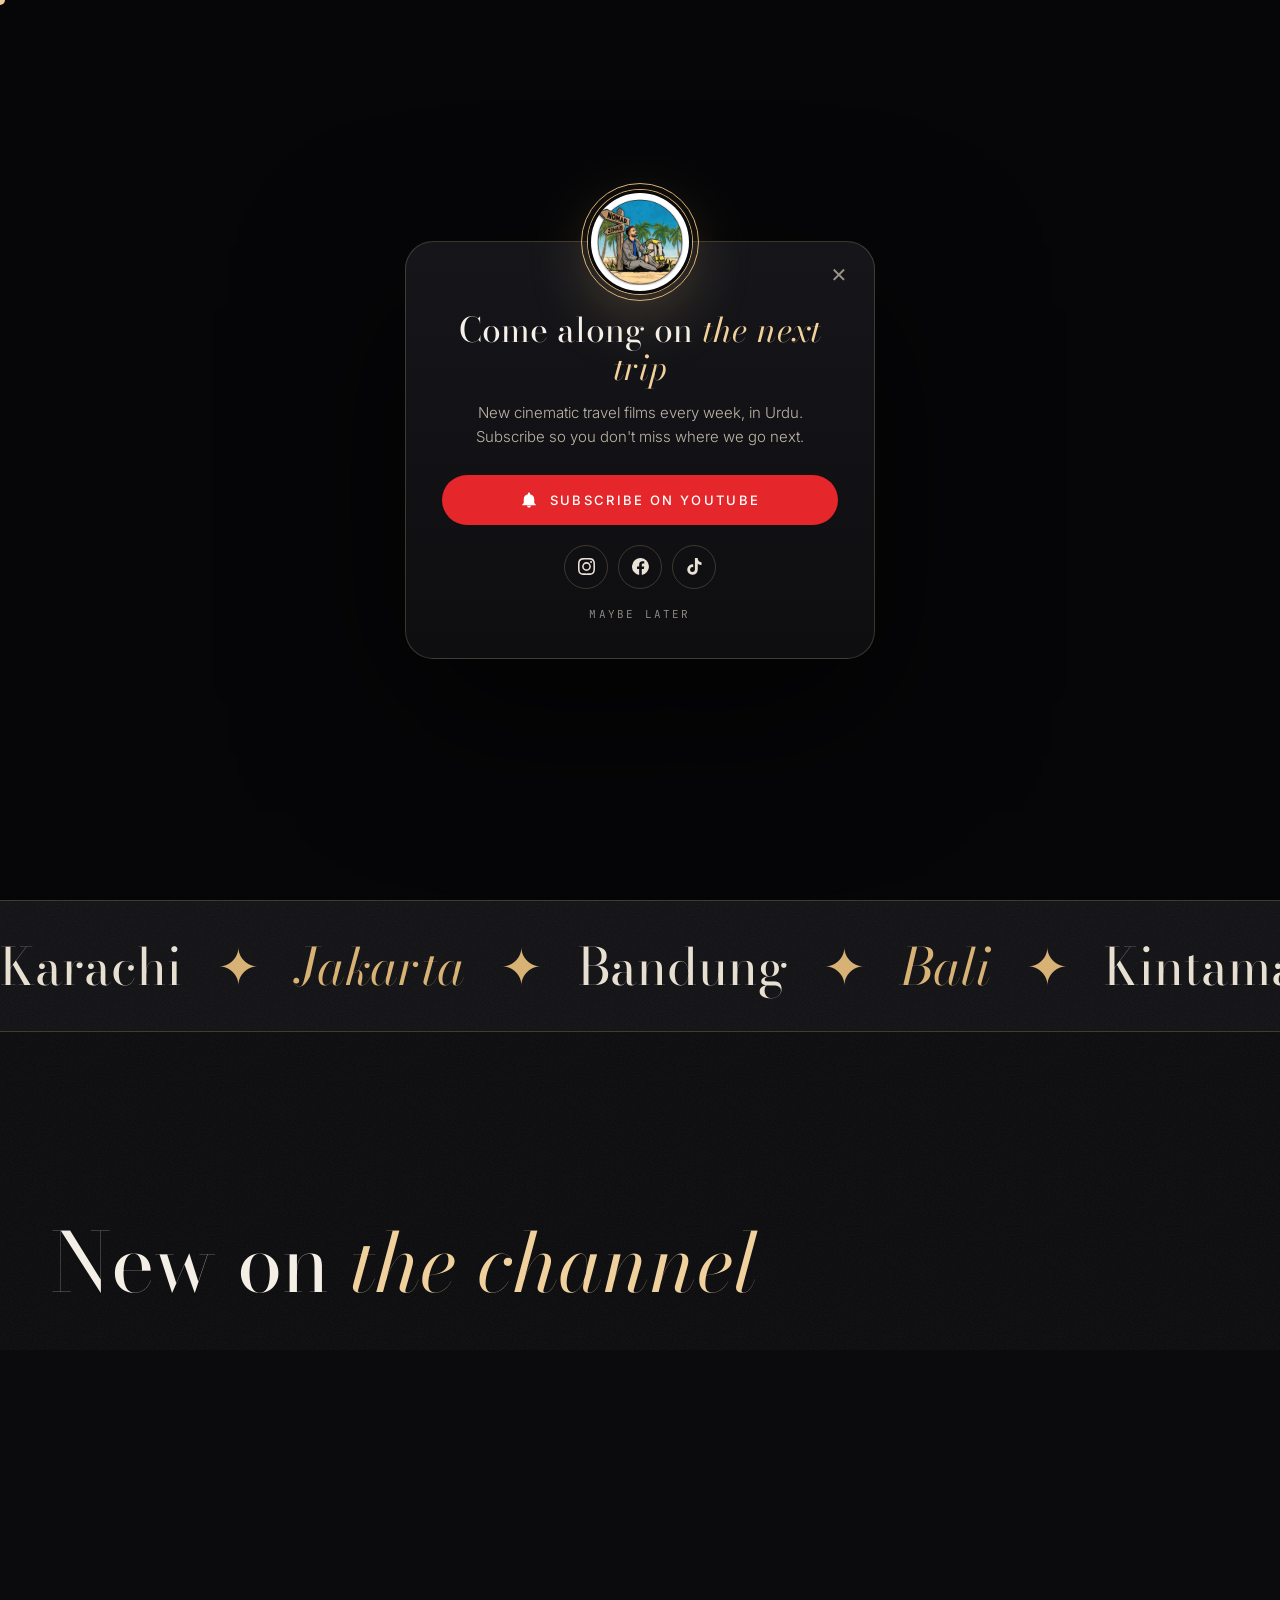
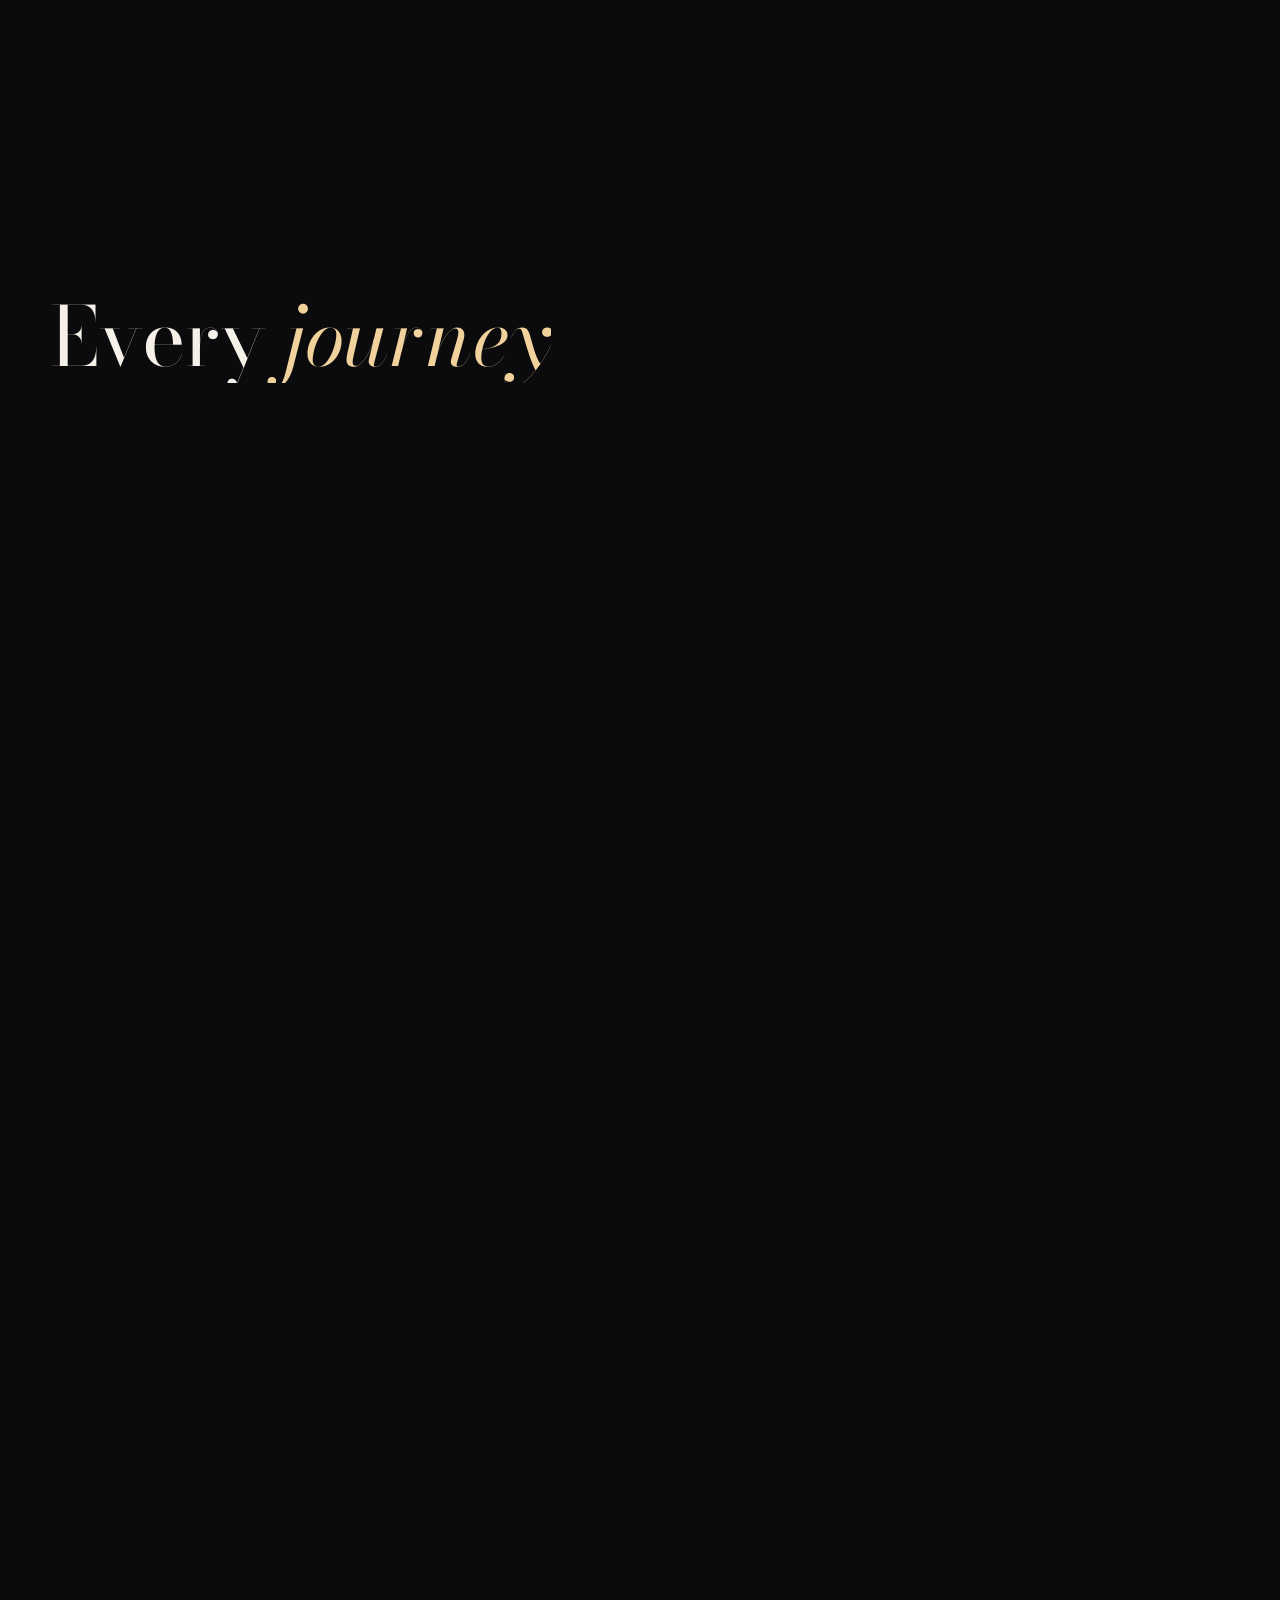
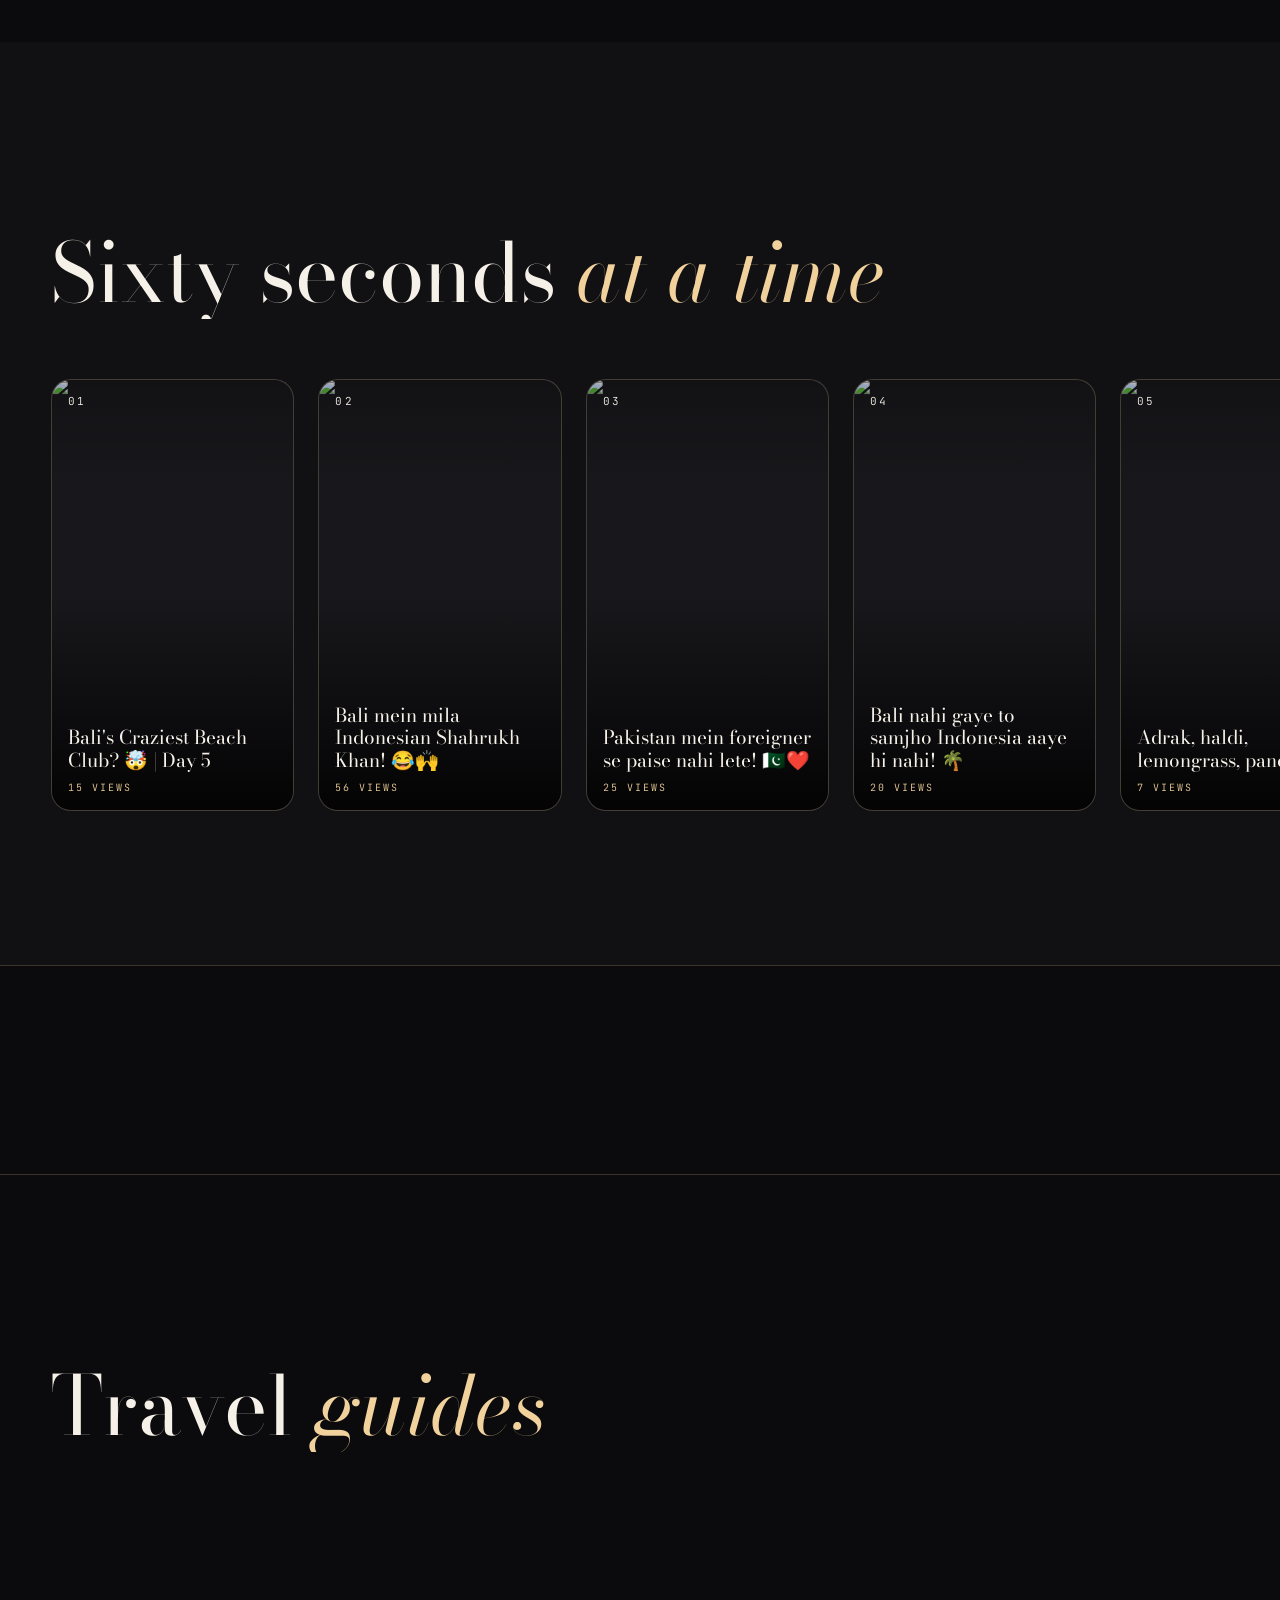
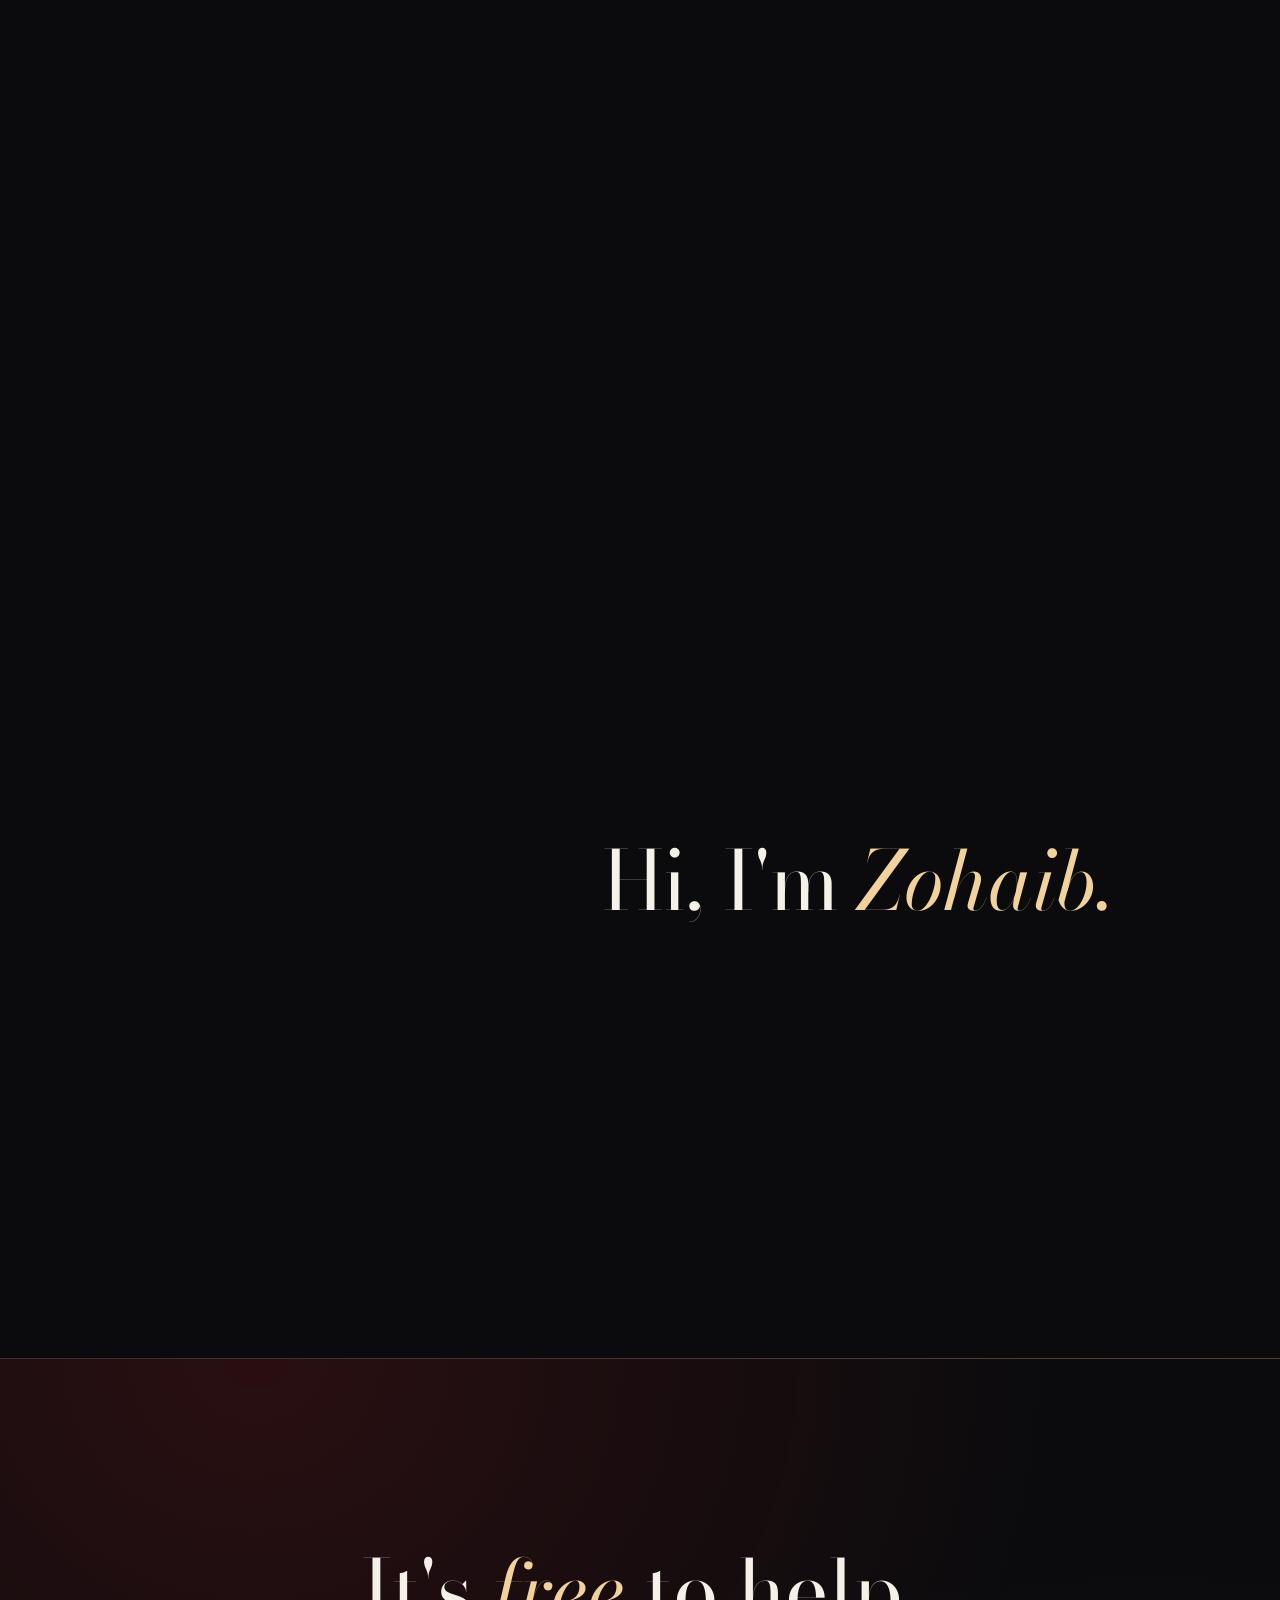
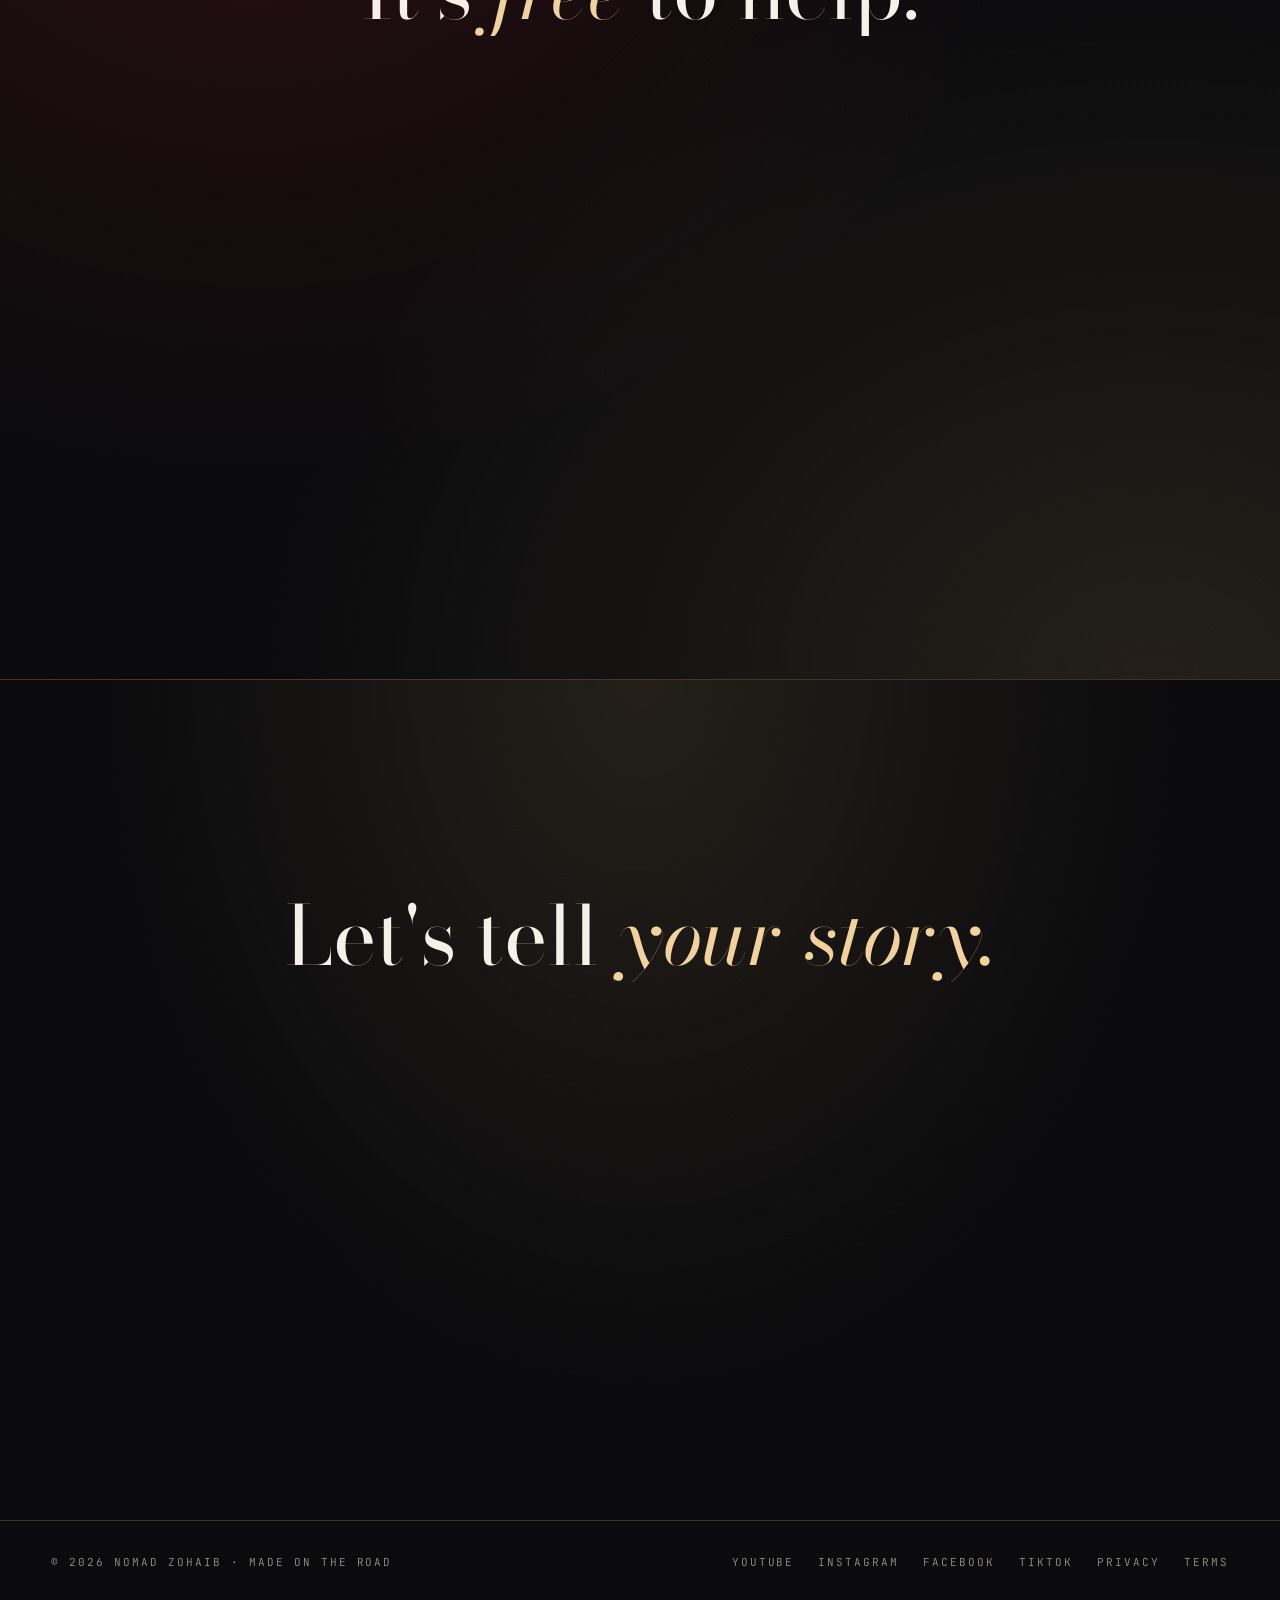
==== commit 8ba0ef4f: "Update index.html" ====
--- a/index.html
+++ b/index.html
@@ -110,6 +110,7 @@
 .meta{display:flex;gap:18px;font-family:var(--mono);font-size:12px;color:var(--muted);letter-spacing:.1em;margin:20px 0 30px}
 @media (max-width:900px){.feature{grid-template-columns:1fr}}
 
+.guide .gimg{aspect-ratio:4/5;overflow:hidden;border-radius:14px;box-shadow:0 20px 60px rgba(0,0,0,.45)}.guide .gimg img{width:100%;height:100%;object-fit:cover;transition:transform 1.2s var(--ease)}.guide:hover .gimg img{transform:scale(1.06)}.guide small{display:block;font-family:var(--mono);font-size:11px;letter-spacing:.2em;color:var(--gold-2);margin-top:18px}
 /* films grid */
 .grid{display:grid;grid-template-columns:repeat(3,1fr);gap:clamp(20px,2.4vw,34px);margin-top:60px}
 .card{display:block;cursor:pointer}
@@ -226,7 +227,7 @@
 
 <header class="nav" id="nav">
   <a class="brand" href="#top"><img src="media/logo_512.png" alt="Nomad Zohaib logo"><span>NOMAD ZOHAIB</span></a>
-  <nav class="nav__links"><a href="#films">Films</a><a href="#shorts">Shorts</a><a href="#about">About</a><a href="#support">Support</a><a href="#contact">Contact</a></nav>
+  <nav class="nav__links"><a href="#films">Films</a><a href="#shorts">Shorts</a><a href="#guides">Blog</a><a href="#about">About</a><a href="#support">Support</a><a href="#contact">Contact</a></nav>
   <div class="nav__right">
     <div class="nav__icons">
       <a class="ico" data-link="instagram" target="_blank" rel="noopener" aria-label="Instagram"><svg><use href="#i-ig"/></svg></a>
@@ -300,8 +301,21 @@
 </section>
 
 <!-- ABOUT -->
-<section class="sec" id="about">
-  <div class="wrap about">
+<section class="sec" id="guides">
+  <div class="wrap">
+    <div class="head-row">
+      <div><div class="eyebrow reveal">The Nomad Journal</div><h2 class="h2" data-split-lines>Travel <em>guides</em></h2></div>
+      <a class="link-arrow reveal" href="blog/">ALL GUIDES →</a>
+    </div>
+    <div class="grid">
+      <a class="card guide reveal" href="blog/bali-prices-we-paid.html"><div class="gimg"><img src="media/tips/prices/01.jpg" alt="Bali prices we paid" loading="lazy"></div><small>MONEY · BALI</small><h4>Bali Prices 2026: What We Really Paid in Kuta (with PKR)</h4></a>
+      <a class="card guide reveal" href="blog/kuta-to-canggu-one-day.html"><div class="gimg"><img src="media/tips/itinerary/01.jpg" alt="Kuta to Canggu itinerary" loading="lazy"></div><small>ITINERARY · BALI</small><h4>Kuta to Canggu in One Day: 5-Stop Bali Itinerary</h4></a>
+      <a class="card guide reveal" href="blog/bali-day-5-guide.html"><div class="gimg"><img src="media/tips/recap/01.jpg" alt="Bali Day 5 guide" loading="lazy"></div><small>TRAVEL DIARY · BALI</small><h4>Bali Day 5: Kuta, Labubu Village, Kuta Beach &amp; a FINNS Sunset</h4></a>
+    </div>
+  </div>
+</section>
+
+<section class="sec" id="about">  <div class="wrap about">
     <div class="about__wrapimg reveal"><div class="about__ring"></div><div class="about__img"><img src="logo.png" alt="Nomad Zohaib illustrated portrait" loading="lazy"></div></div>
     <div>
       <div class="eyebrow reveal">About</div>
